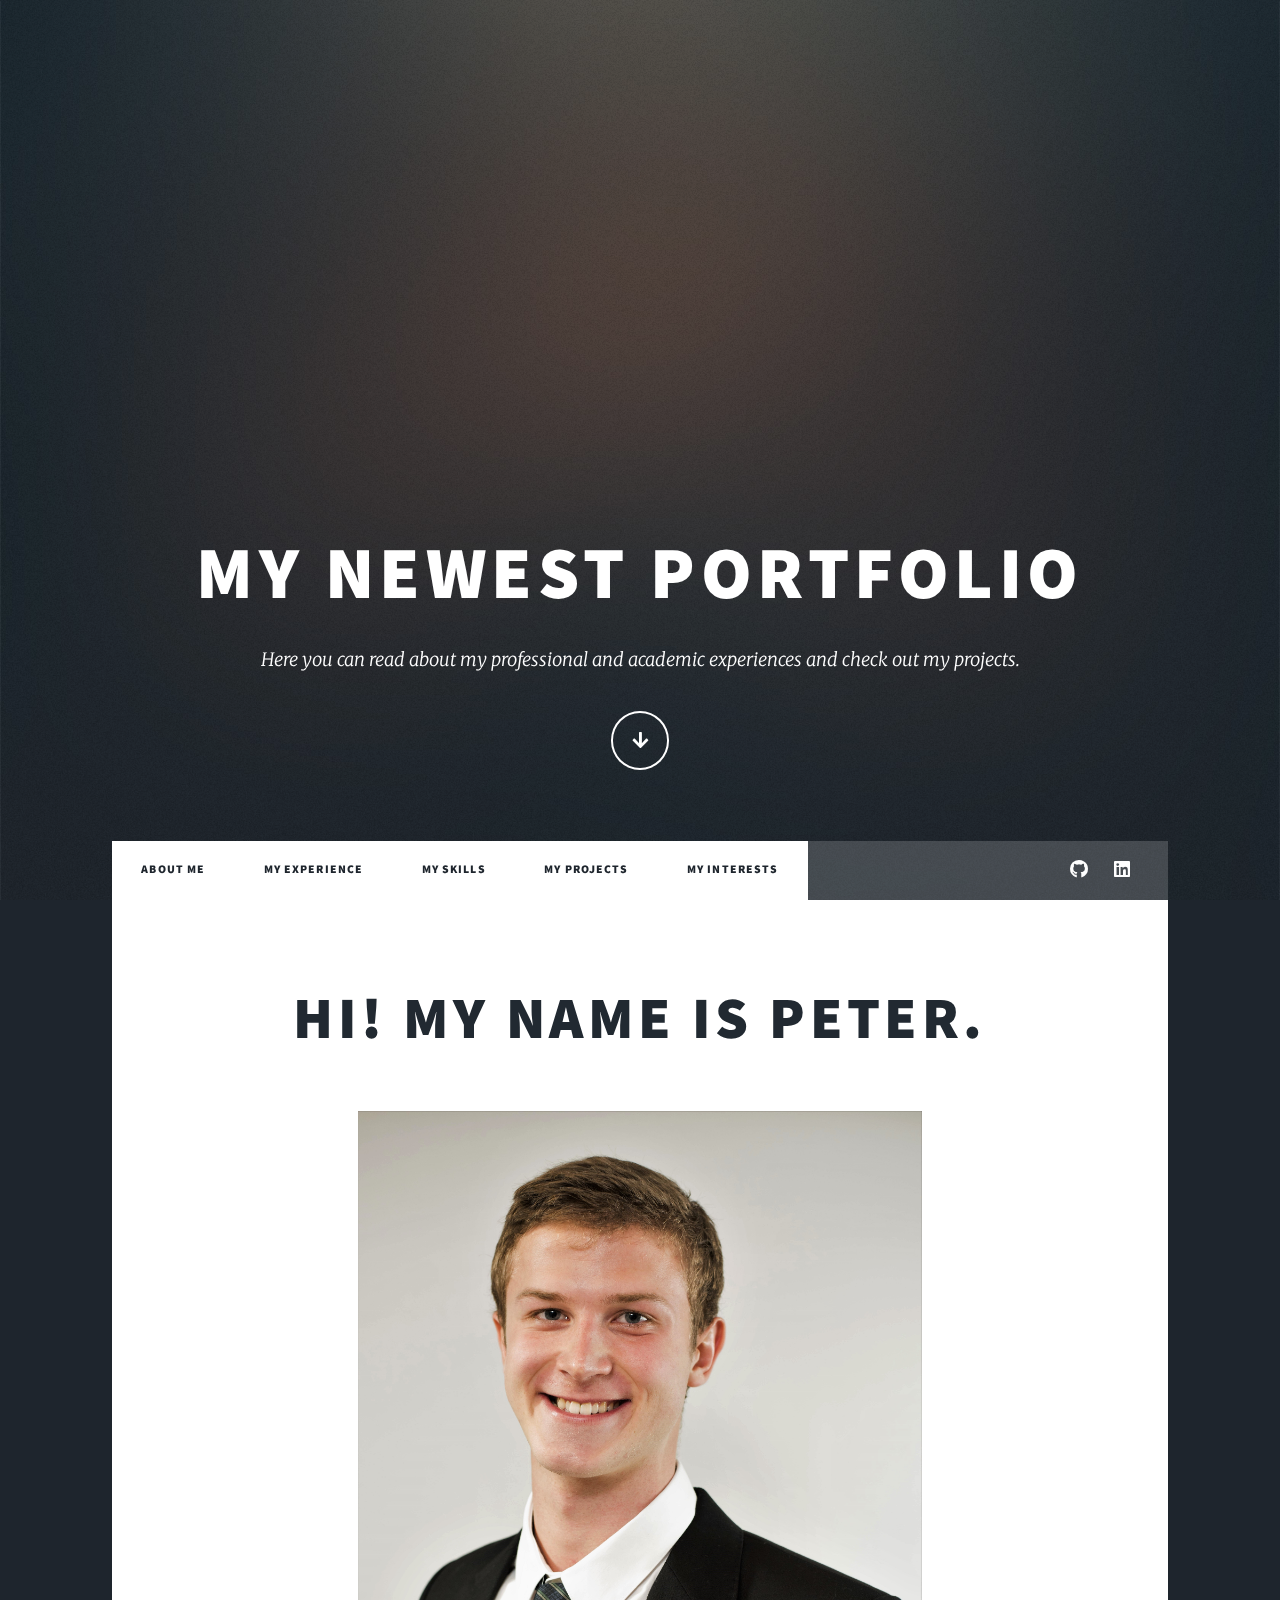
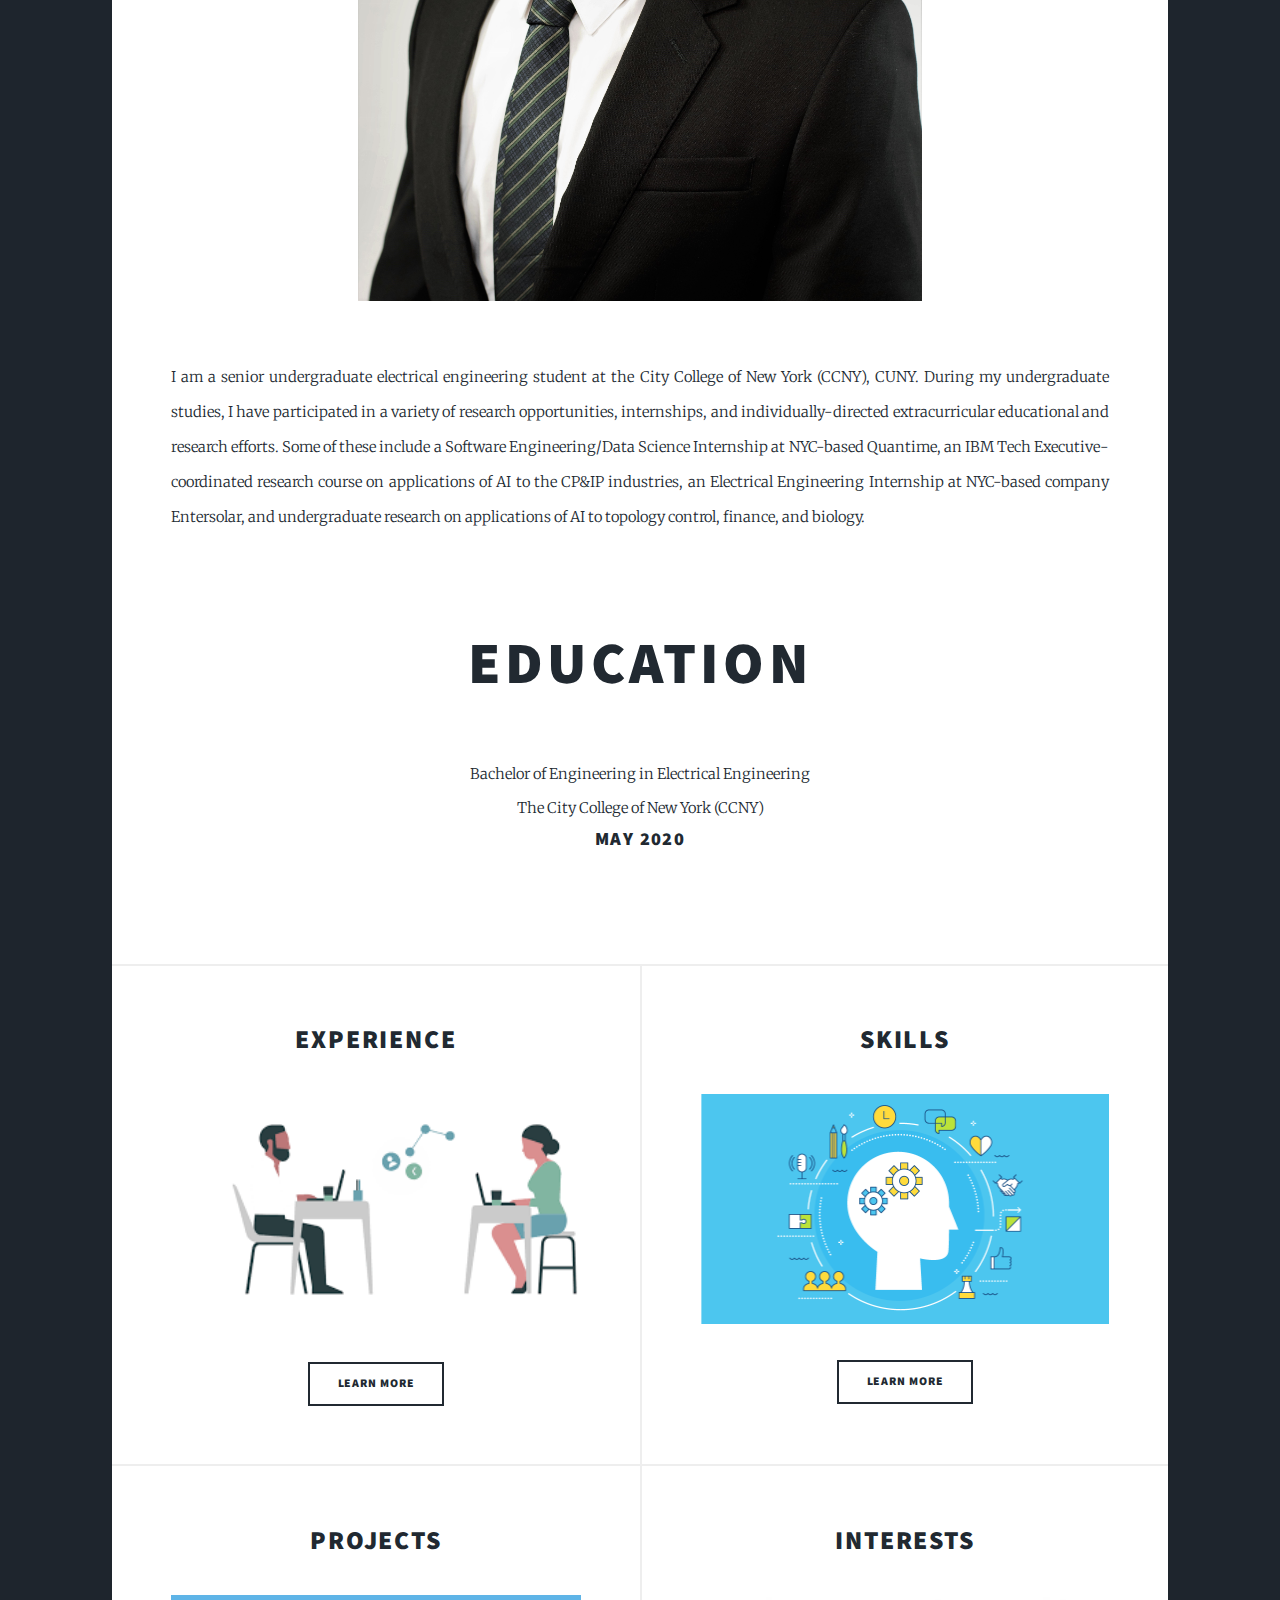
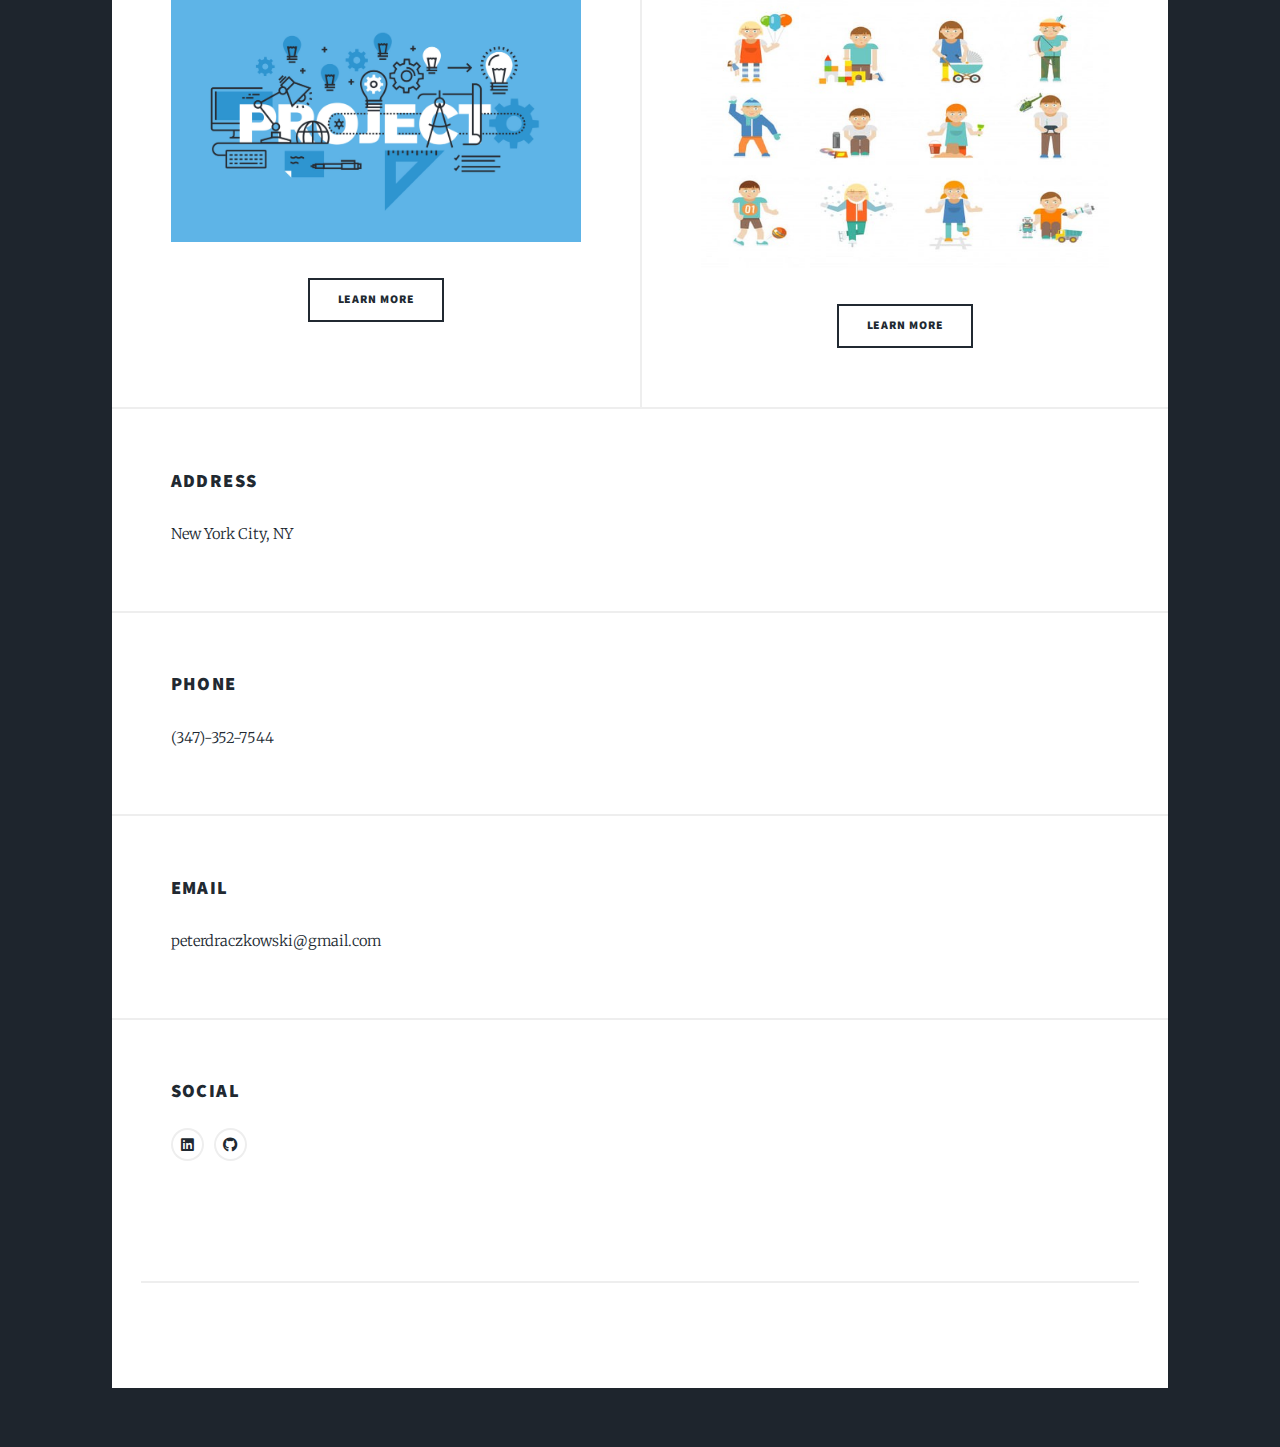
==== index.html @ 23e80782 "Personal WebSite" ====
<!DOCTYPE HTML>
<!--
	Massively by HTML5 UP
	html5up.net | @ajlkn
	Free for personal and commercial use under the CCA 3.0 license (html5up.net/license)
-->
<html>
	<head>
		<title>My New Website</title>
		<meta charset="utf-8" />
		<meta name="viewport" content="width=device-width, initial-scale=1, user-scalable=no" />
		<link rel="stylesheet" href="assets/css/main.css" />
		<noscript><link rel="stylesheet" href="assets/css/noscript.css" /></noscript>
	</head>
	<body class="is-preload">

		<!-- Wrapper -->
			<div id="wrapper" class="fade-in">

				<!-- Intro -->
					<div id="intro">
						<h1>My Newest Portfolio</h1>
						<p>Here you can read about my professional and academic experiences and check out my projects.
						<ul class="actions">
							<li><a href="#header" class="button icon solid solo fa-arrow-down scrolly">Continue</a></li>
						</ul>
					</div>

				<!-- Header -->
					<header id="header">
						<a href="index.html" class="logo">My Portfolio</a>
					</header>

				<!-- Nav -->
					<nav id="nav">
						<ul class="links">
							<li class="active"><a href="index.html">About Me</a></li>
							<li class="active"><a href="myexperience.html">My Experience</a></li>
							<li class="active"><a href="myskills.html">My Skills</a></li>
							<li class="active"><a href="myprojects.html">My Projects</a></li>
							<li class="active"><a href="myinterests.html">My Interests</a></li>
						</ul>
						<ul class="icons">
							<li><a href="https://github.com/uczesie1" class="icon brands fa-github" target="_blank"><span class="label">GitHub</span></a></li>
							<li><a href="https://www.linkedin.com/in/peter-raczkowski/" class="icon brands fa-linkedin" target="_blank"><span class="label">Linkedin</span></a></li>
						</ul>
					</nav>

				<!-- Main -->
					<div id="main">

						<!-- Featured Post -->
						<article class="post featured">
							<header class="major">
								<h2><a href="#">Hi! My name is Peter.</a></h2>
								<!--<p>My name is Peter!</p>-->
							</header>
							<a href="#" class="image main"><img src="images/Head.jpg" alt="" /></a>
							<p>I am a senior undergraduate electrical engineering student at the City College of New York (CCNY), CUNY.
							During my undergraduate studies, I have participated in a variety of research opportunities, internships,
							 and individually-directed extracurricular educational and research efforts.
							 Some of these include a Software Engineering/Data Science Internship at NYC-based Quantime,
							 an IBM Tech Executive-coordinated research course on applications of AI to the CP&IP industries,
							 an Electrical Engineering Internship at NYC-based company Entersolar, and undergraduate research on applications of AI to
						 topology control, finance, and biology.</p></br></br>
							<header class="major">
								<h2>Education</h2>
							</header>
							<ul class="actions special">
								<li>Bachelor of Engineering in Electrical Engineering</br>The City College of New York (CCNY)</br><h3>May 2020</h3></li>
							</ul>
						</article>
						<!-- Posts -->
							<section class="posts">
								<article>
									<header>
										<h2><a href="myexperience.html">Experience</a></h2>
									</header>
									<a href="myexperience.html" class="image fit"><img src="images/work.png" alt="" /></a>
									<ul class="actions special">
										<li><a href="myexperience.html" class="button">Learn more</a></li>
									</ul>
								</article>
								<article>
									<header>
										<h2><a href="myskills.html">Skills</a></h2>
									</header>
									<a href="myskills.html" class="image fit"><img src="images/skills.png" alt="" /></a>
									<ul class="actions special">
										<li><a href="myskills.html" class="button">	Learn more</a></li>
									</ul>
								</article>
								<article>
									<header>
										<h2><a href="myprojects.html">Projects</a></h2>
									</header>
									<a href="myprojects.html" class="image fit"><img src="images/projects.jpg" alt="" /></a>
									<ul class="actions special">
										<li><a href="myprojects.html" class="button">Learn More</a></li>
									</ul>
								</article>
								<article>
									<header>
										<h2><a href="myinterests.html">Interests</a></h2>
									</header>
									<a href="myinterests.html" class="image fit"><img src="images/interests.jpeg" alt="" /></a>
									<ul class="actions special">
										<li><a href="myinterests.html" class="button">Learn More</a></li>
									</ul>
								</article>
							</section>

							<section class="alt">
								<h3>Address</h3>
								<p>New York City, NY</p>
							</section>
							<section>
								<h3>Phone</h3>
								<p>(347)-352-7544</p>
							</section>
							<section>
								<h3>Email</h3>
								<p>peterdraczkowski@gmail.com</p>
							</section>
							<section>
								<h3>Social</h3>
								<ul class="icons alt">
									<li><a href="https://www.linkedin.com/in/peter-raczkowski/" target="_blank" class="icon brands alt fa-linkedin"><span class="label">Linkedin</span></a></li>
									<li><a href="https://github.com/uczesie1" target="_blank" class="icon brands alt fa-github"><span class="label">GitHub</span></a></li>
								</ul>
							</section>
						</section>
					</footer>

				<!-- Copyright -->
					<div id="copyright">
						<ul><li>&copy; Untitled</li><li>Design: <a href="https://html5up.net">HTML5 UP</a></li></ul>
					</div>

			</div>

		<!-- Scripts -->
			<script src="assets/js/jquery.min.js"></script>
			<script src="assets/js/jquery.scrollex.min.js"></script>
			<script src="assets/js/jquery.scrolly.min.js"></script>
			<script src="assets/js/browser.min.js"></script>
			<script src="assets/js/breakpoints.min.js"></script>
			<script src="assets/js/util.js"></script>
			<script src="assets/js/main.js"></script>

	</body>
</html>
---- assets/css/main.css ----
@import url(fontawesome-all.min.css);
@import url("https://fonts.googleapis.com/css?family=Merriweather:300,700,300italic,700italic|Source+Sans+Pro:900");

/*
	Massively by HTML5 UP
	html5up.net | @ajlkn
	Free for personal and commercial use under the CCA 3.0 license (html5up.net/license)
*/

html, body, div, span, applet, object,
iframe, h1, h2, h3, h4, h5, h6, p, blockquote,
pre, a, abbr, acronym, address, big, cite,
code, del, dfn, em, img, ins, kbd, q, s, samp,
small, strike, strong, sub, sup, tt, var, b,
u, i, center, dl, dt, dd, ol, ul, li, fieldset,
form, label, legend, table, caption, tbody,
tfoot, thead, tr, th, td, article, aside,
canvas, details, embed, figure, figcaption,
footer, header, hgroup, menu, nav, output, ruby,
section, summary, time, mark, audio, video {
	margin: 0;
	padding: 0;
	border: 0;
	font-size: 100%;
	font: inherit;
	vertical-align: baseline;}

article, aside, details, figcaption, figure,
footer, header, hgroup, menu, nav, section {
	display: block;}

body {
	line-height: 1;
}

ol, ul {
	list-style: none;
}

blockquote, q {
	quotes: none;
}

	blockquote:before, blockquote:after, q:before, q:after {
		content: '';
		content: none;
	}

table {
	border-collapse: collapse;
	border-spacing: 0;
}

body {
	-webkit-text-size-adjust: none;
}

mark {
	background-color: transparent;
	color: inherit;
}

input::-moz-focus-inner {
	border: 0;
	padding: 0;
}

input, select, textarea {
	-moz-appearance: none;
	-webkit-appearance: none;
	-ms-appearance: none;
	appearance: none;
}

/* Basic */

	@-ms-viewport {
		width: device-width;
	}

	body {
		-ms-overflow-style: scrollbar;
	}

	@media screen and (max-width: 480px) {

		html, body {
			min-width: 320px;
		}

	}

	html {
		box-sizing: border-box;
	}

	*, *:before, *:after {
		box-sizing: inherit;
	}

	body {
		background-color: #1e252d;
	}

		body.is-preload *, body.is-preload *:before, body.is-preload *:after {
			-moz-animation: none !important;
			-webkit-animation: none !important;
			-ms-animation: none !important;
			animation: none !important;
			-moz-transition: none !important;
			-webkit-transition: none !important;
			-ms-transition: none !important;
			transition: none !important;
		}

/* Type */

	html {
		font-size: 16pt;
	}

		@media screen and (max-width: 1680px) {

			html {
				font-size: 12pt;
			}

		}

		@media screen and (max-width: 1280px) {

			html {
				font-size: 11pt;
			}

		}

		@media screen and (max-width: 360px) {

			html {
				font-size: 10pt;
			}

		}

	body {
		color: #212931;
	}

	body, input, select, textarea {
		font-family: "Merriweather", Georgia, serif;
		font-weight: 300;
		font-size: 1rem;
		line-height: 2.375;
	}

	a {
		-moz-transition: color 0.2s ease-in-out, background-color 0.2s ease-in-out, border-color 0.2s ease-in-out, box-shadow 0.2s ease-in-out;
		-webkit-transition: color 0.2s ease-in-out, background-color 0.2s ease-in-out, border-color 0.2s ease-in-out, box-shadow 0.2s ease-in-out;
		-ms-transition: color 0.2s ease-in-out, background-color 0.2s ease-in-out, border-color 0.2s ease-in-out, box-shadow 0.2s ease-in-out;
		transition: color 0.2s ease-in-out, background-color 0.2s ease-in-out, border-color 0.2s ease-in-out, box-shadow 0.2s ease-in-out;
		border-bottom: dotted 1px;
		text-decoration: none;
	}

		a:hover {
			border-bottom-color: transparent;
		}

	strong, b {
		font-weight: 600;
	}

	em, i {
		font-style: italic;
	}

	p {
		text-align: justify;
		margin: 0 0 2rem 0;
	}

	h1, h2, h3, h4, h5, h6 {
		font-family: "Source Sans Pro", Helvetica, sans-serif;
		font-weight: 900;
		line-height: 1.5;
		letter-spacing: 0.075em;
		text-transform: uppercase;
		margin: 0 0 1rem 0;
	}

		h1 a, h2 a, h3 a, h4 a, h5 a, h6 a {
			border-bottom: 0;
			color: inherit;
			text-decoration: none;
		}

	h1 {
		font-size: 4rem;
		line-height: 1.1;
		margin: 0 0 2rem 0;
	}

	h2 {
		font-size: 1.75rem;
		line-height: 1.3;
		margin: 0 0 1.5rem 0;
	}

	h3 {
		font-size: 1.25rem;
		margin: 0 0 1.5rem 0;
	}

	h4 {
		font-size: 1rem;
	}

	h5 {
		font-size: 0.9rem;
	}

	h6 {
		font-size: 0.8rem;
	}

	sub {
		font-size: 0.8rem;
		position: relative;
		top: 0.5rem;
	}

	sup {
		font-size: 0.8rem;
		position: relative;
		top: -0.5rem;
	}

	blockquote {
		border-left: solid 4px;
		font-style: italic;
		margin: 0 0 2rem 0;
		padding: 0.5rem 0 0.5rem 2rem;
	}

	code {
		border: solid 2px;
		font-family: "Courier New", monospace;
		font-size: 0.9rem;
		margin: 0 0.25rem;
		padding: 0.25rem 0.65rem;
	}

	pre {
		-webkit-overflow-scrolling: touch;
		font-family: "Courier New", monospace;
		font-size: 0.9rem;
		margin: 0 0 2rem 0;
	}

		pre code {
			display: block;
			line-height: 1.75;
			padding: 1rem 1.5rem;
			overflow-x: auto;
		}

	hr {
		border: 0;
		border-bottom: solid 2px;
		margin: 3rem 0;
	}

		hr.major {
			margin: 5rem 0;
		}

	.align-left {
		text-align: left;
	}

	.align-center {
		text-align: center;
	}

	.align-right {
		text-align: right;
	}

	input, select, textarea {
		color: #212931;
	}

	a {
		color: #212931;
		border-bottom-color: rgba(33, 41, 49, 0.5);
	}

		a:hover {
			border-bottom-color: transparent;
			color: #18bfef !important;
		}

	strong, b {
		color: #212931;
	}

	h1, h2, h3, h4, h5, h6 {
		color: #212931;
	}

	blockquote {
		border-left-color: #eeeeee;
	}

	code {
		background: rgba(220, 220, 220, 0.25);
		border-color: #eeeeee;
	}

	hr {
		border-bottom-color: #eeeeee;
	}

/* Row */

	.row {
		display: flex;
		flex-wrap: wrap;
		box-sizing: border-box;
		align-items: stretch;
	}

		.row > * {
			box-sizing: border-box;
		}

		.row.gtr-uniform > * > :last-child {
			margin-bottom: 0;
		}

		.row.aln-left {
			justify-content: flex-start;
		}

		.row.aln-center {
			justify-content: center;
		}

		.row.aln-right {
			justify-content: flex-end;
		}

		.row.aln-top {
			align-items: flex-start;
		}

		.row.aln-middle {
			align-items: center;
		}

		.row.aln-bottom {
			align-items: flex-end;
		}

		.row > .imp {
			order: -1;
		}

		.row > .col-1 {
			width: 8.33333%;
		}

		.row > .off-1 {
			margin-left: 8.33333%;
		}

		.row > .col-2 {
			width: 16.66667%;
		}

		.row > .off-2 {
			margin-left: 16.66667%;
		}

		.row > .col-3 {
			width: 25%;
		}

		.row > .off-3 {
			margin-left: 25%;
		}

		.row > .col-4 {
			width: 33.33333%;
		}

		.row > .off-4 {
			margin-left: 33.33333%;
		}

		.row > .col-5 {
			width: 41.66667%;
		}

		.row > .off-5 {
			margin-left: 41.66667%;
		}

		.row > .col-6 {
			width: 50%;
		}

		.row > .off-6 {
			margin-left: 50%;
		}

		.row > .col-7 {
			width: 58.33333%;
		}

		.row > .off-7 {
			margin-left: 58.33333%;
		}

		.row > .col-8 {
			width: 66.66667%;
		}

		.row > .off-8 {
			margin-left: 66.66667%;
		}

		.row > .col-9 {
			width: 75%;
		}

		.row > .off-9 {
			margin-left: 75%;
		}

		.row > .col-10 {
			width: 83.33333%;
		}

		.row > .off-10 {
			margin-left: 83.33333%;
		}

		.row > .col-11 {
			width: 91.66667%;
		}

		.row > .off-11 {
			margin-left: 91.66667%;
		}

		.row > .col-12 {
			width: 100%;
		}

		.row > .off-12 {
			margin-left: 100%;
		}

		.row.gtr-0 {
			margin-top: 0;
			margin-left: 0rem;
		}

			.row.gtr-0 > * {
				padding: 0 0 0 0rem;
			}

			.row.gtr-0.gtr-uniform {
				margin-top: 0rem;
			}

				.row.gtr-0.gtr-uniform > * {
					padding-top: 0rem;
				}

		.row.gtr-25 {
			margin-top: 0;
			margin-left: -0.375rem;
		}

			.row.gtr-25 > * {
				padding: 0 0 0 0.375rem;
			}

			.row.gtr-25.gtr-uniform {
				margin-top: -0.375rem;
			}

				.row.gtr-25.gtr-uniform > * {
					padding-top: 0.375rem;
				}

		.row.gtr-50 {
			margin-top: 0;
			margin-left: -0.75rem;
		}

			.row.gtr-50 > * {
				padding: 0 0 0 0.75rem;
			}

			.row.gtr-50.gtr-uniform {
				margin-top: -0.75rem;
			}

				.row.gtr-50.gtr-uniform > * {
					padding-top: 0.75rem;
				}

		.row {
			margin-top: 0;
			margin-left: -1.5rem;
		}

			.row > * {
				padding: 0 0 0 1.5rem;
			}

			.row.gtr-uniform {
				margin-top: -1.5rem;
			}

				.row.gtr-uniform > * {
					padding-top: 1.5rem;
				}

		.row.gtr-150 {
			margin-top: 0;
			margin-left: -2.25rem;
		}

			.row.gtr-150 > * {
				padding: 0 0 0 2.25rem;
			}

			.row.gtr-150.gtr-uniform {
				margin-top: -2.25rem;
			}

				.row.gtr-150.gtr-uniform > * {
					padding-top: 2.25rem;
				}

		.row.gtr-200 {
			margin-top: 0;
			margin-left: -3rem;
		}

			.row.gtr-200 > * {
				padding: 0 0 0 3rem;
			}

			.row.gtr-200.gtr-uniform {
				margin-top: -3rem;
			}

				.row.gtr-200.gtr-uniform > * {
					padding-top: 3rem;
				}

		@media screen and (max-width: 1680px) {

			.row {
				display: flex;
				flex-wrap: wrap;
				box-sizing: border-box;
				align-items: stretch;
			}

				.row > * {
					box-sizing: border-box;
				}

				.row.gtr-uniform > * > :last-child {
					margin-bottom: 0;
				}

				.row.aln-left {
					justify-content: flex-start;
				}

				.row.aln-center {
					justify-content: center;
				}

				.row.aln-right {
					justify-content: flex-end;
				}

				.row.aln-top {
					align-items: flex-start;
				}

				.row.aln-middle {
					align-items: center;
				}

				.row.aln-bottom {
					align-items: flex-end;
				}

				.row > .imp-xlarge {
					order: -1;
				}

				.row > .col-1-xlarge {
					width: 8.33333%;
				}

				.row > .off-1-xlarge {
					margin-left: 8.33333%;
				}

				.row > .col-2-xlarge {
					width: 16.66667%;
				}

				.row > .off-2-xlarge {
					margin-left: 16.66667%;
				}

				.row > .col-3-xlarge {
					width: 25%;
				}

				.row > .off-3-xlarge {
					margin-left: 25%;
				}

				.row > .col-4-xlarge {
					width: 33.33333%;
				}

				.row > .off-4-xlarge {
					margin-left: 33.33333%;
				}

				.row > .col-5-xlarge {
					width: 41.66667%;
				}

				.row > .off-5-xlarge {
					margin-left: 41.66667%;
				}

				.row > .col-6-xlarge {
					width: 50%;
				}

				.row > .off-6-xlarge {
					margin-left: 50%;
				}

				.row > .col-7-xlarge {
					width: 58.33333%;
				}

				.row > .off-7-xlarge {
					margin-left: 58.33333%;
				}

				.row > .col-8-xlarge {
					width: 66.66667%;
				}

				.row > .off-8-xlarge {
					margin-left: 66.66667%;
				}

				.row > .col-9-xlarge {
					width: 75%;
				}

				.row > .off-9-xlarge {
					margin-left: 75%;
				}

				.row > .col-10-xlarge {
					width: 83.33333%;
				}

				.row > .off-10-xlarge {
					margin-left: 83.33333%;
				}

				.row > .col-11-xlarge {
					width: 91.66667%;
				}

				.row > .off-11-xlarge {
					margin-left: 91.66667%;
				}

				.row > .col-12-xlarge {
					width: 100%;
				}

				.row > .off-12-xlarge {
					margin-left: 100%;
				}

				.row.gtr-0 {
					margin-top: 0;
					margin-left: 0rem;
				}

					.row.gtr-0 > * {
						padding: 0 0 0 0rem;
					}

					.row.gtr-0.gtr-uniform {
						margin-top: 0rem;
					}

						.row.gtr-0.gtr-uniform > * {
							padding-top: 0rem;
						}

				.row.gtr-25 {
					margin-top: 0;
					margin-left: -0.375rem;
				}

					.row.gtr-25 > * {
						padding: 0 0 0 0.375rem;
					}

					.row.gtr-25.gtr-uniform {
						margin-top: -0.375rem;
					}

						.row.gtr-25.gtr-uniform > * {
							padding-top: 0.375rem;
						}

				.row.gtr-50 {
					margin-top: 0;
					margin-left: -0.75rem;
				}

					.row.gtr-50 > * {
						padding: 0 0 0 0.75rem;
					}

					.row.gtr-50.gtr-uniform {
						margin-top: -0.75rem;
					}

						.row.gtr-50.gtr-uniform > * {
							padding-top: 0.75rem;
						}

				.row {
					margin-top: 0;
					margin-left: -1.5rem;
				}

					.row > * {
						padding: 0 0 0 1.5rem;
					}

					.row.gtr-uniform {
						margin-top: -1.5rem;
					}

						.row.gtr-uniform > * {
							padding-top: 1.5rem;
						}

				.row.gtr-150 {
					margin-top: 0;
					margin-left: -2.25rem;
				}

					.row.gtr-150 > * {
						padding: 0 0 0 2.25rem;
					}

					.row.gtr-150.gtr-uniform {
						margin-top: -2.25rem;
					}

						.row.gtr-150.gtr-uniform > * {
							padding-top: 2.25rem;
						}

				.row.gtr-200 {
					margin-top: 0;
					margin-left: -3rem;
				}

					.row.gtr-200 > * {
						padding: 0 0 0 3rem;
					}

					.row.gtr-200.gtr-uniform {
						margin-top: -3rem;
					}

						.row.gtr-200.gtr-uniform > * {
							padding-top: 3rem;
						}

		}

		@media screen and (max-width: 1280px) {

			.row {
				display: flex;
				flex-wrap: wrap;
				box-sizing: border-box;
				align-items: stretch;
			}

				.row > * {
					box-sizing: border-box;
				}

				.row.gtr-uniform > * > :last-child {
					margin-bottom: 0;
				}

				.row.aln-left {
					justify-content: flex-start;
				}

				.row.aln-center {
					justify-content: center;
				}

				.row.aln-right {
					justify-content: flex-end;
				}

				.row.aln-top {
					align-items: flex-start;
				}

				.row.aln-middle {
					align-items: center;
				}

				.row.aln-bottom {
					align-items: flex-end;
				}

				.row > .imp-large {
					order: -1;
				}

				.row > .col-1-large {
					width: 8.33333%;
				}

				.row > .off-1-large {
					margin-left: 8.33333%;
				}

				.row > .col-2-large {
					width: 16.66667%;
				}

				.row > .off-2-large {
					margin-left: 16.66667%;
				}

				.row > .col-3-large {
					width: 25%;
				}

				.row > .off-3-large {
					margin-left: 25%;
				}

				.row > .col-4-large {
					width: 33.33333%;
				}

				.row > .off-4-large {
					margin-left: 33.33333%;
				}

				.row > .col-5-large {
					width: 41.66667%;
				}

				.row > .off-5-large {
					margin-left: 41.66667%;
				}

				.row > .col-6-large {
					width: 50%;
				}

				.row > .off-6-large {
					margin-left: 50%;
				}

				.row > .col-7-large {
					width: 58.33333%;
				}

				.row > .off-7-large {
					margin-left: 58.33333%;
				}

				.row > .col-8-large {
					width: 66.66667%;
				}

				.row > .off-8-large {
					margin-left: 66.66667%;
				}

				.row > .col-9-large {
					width: 75%;
				}

				.row > .off-9-large {
					margin-left: 75%;
				}

				.row > .col-10-large {
					width: 83.33333%;
				}

				.row > .off-10-large {
					margin-left: 83.33333%;
				}

				.row > .col-11-large {
					width: 91.66667%;
				}

				.row > .off-11-large {
					margin-left: 91.66667%;
				}

				.row > .col-12-large {
					width: 100%;
				}

				.row > .off-12-large {
					margin-left: 100%;
				}

				.row.gtr-0 {
					margin-top: 0;
					margin-left: 0rem;
				}

					.row.gtr-0 > * {
						padding: 0 0 0 0rem;
					}

					.row.gtr-0.gtr-uniform {
						margin-top: 0rem;
					}

						.row.gtr-0.gtr-uniform > * {
							padding-top: 0rem;
						}

				.row.gtr-25 {
					margin-top: 0;
					margin-left: -0.375rem;
				}

					.row.gtr-25 > * {
						padding: 0 0 0 0.375rem;
					}

					.row.gtr-25.gtr-uniform {
						margin-top: -0.375rem;
					}

						.row.gtr-25.gtr-uniform > * {
							padding-top: 0.375rem;
						}

				.row.gtr-50 {
					margin-top: 0;
					margin-left: -0.75rem;
				}

					.row.gtr-50 > * {
						padding: 0 0 0 0.75rem;
					}

					.row.gtr-50.gtr-uniform {
						margin-top: -0.75rem;
					}

						.row.gtr-50.gtr-uniform > * {
							padding-top: 0.75rem;
						}

				.row {
					margin-top: 0;
					margin-left: -1.5rem;
				}

					.row > * {
						padding: 0 0 0 1.5rem;
					}

					.row.gtr-uniform {
						margin-top: -1.5rem;
					}

						.row.gtr-uniform > * {
							padding-top: 1.5rem;
						}

				.row.gtr-150 {
					margin-top: 0;
					margin-left: -2.25rem;
				}

					.row.gtr-150 > * {
						padding: 0 0 0 2.25rem;
					}

					.row.gtr-150.gtr-uniform {
						margin-top: -2.25rem;
					}

						.row.gtr-150.gtr-uniform > * {
							padding-top: 2.25rem;
						}

				.row.gtr-200 {
					margin-top: 0;
					margin-left: -3rem;
				}

					.row.gtr-200 > * {
						padding: 0 0 0 3rem;
					}

					.row.gtr-200.gtr-uniform {
						margin-top: -3rem;
					}

						.row.gtr-200.gtr-uniform > * {
							padding-top: 3rem;
						}

		}

		@media screen and (max-width: 980px) {

			.row {
				display: flex;
				flex-wrap: wrap;
				box-sizing: border-box;
				align-items: stretch;
			}

				.row > * {
					box-sizing: border-box;
				}

				.row.gtr-uniform > * > :last-child {
					margin-bottom: 0;
				}

				.row.aln-left {
					justify-content: flex-start;
				}

				.row.aln-center {
					justify-content: center;
				}

				.row.aln-right {
					justify-content: flex-end;
				}

				.row.aln-top {
					align-items: flex-start;
				}

				.row.aln-middle {
					align-items: center;
				}

				.row.aln-bottom {
					align-items: flex-end;
				}

				.row > .imp-medium {
					order: -1;
				}

				.row > .col-1-medium {
					width: 8.33333%;
				}

				.row > .off-1-medium {
					margin-left: 8.33333%;
				}

				.row > .col-2-medium {
					width: 16.66667%;
				}

				.row > .off-2-medium {
					margin-left: 16.66667%;
				}

				.row > .col-3-medium {
					width: 25%;
				}

				.row > .off-3-medium {
					margin-left: 25%;
				}

				.row > .col-4-medium {
					width: 33.33333%;
				}

				.row > .off-4-medium {
					margin-left: 33.33333%;
				}

				.row > .col-5-medium {
					width: 41.66667%;
				}

				.row > .off-5-medium {
					margin-left: 41.66667%;
				}

				.row > .col-6-medium {
					width: 50%;
				}

				.row > .off-6-medium {
					margin-left: 50%;
				}

				.row > .col-7-medium {
					width: 58.33333%;
				}

				.row > .off-7-medium {
					margin-left: 58.33333%;
				}

				.row > .col-8-medium {
					width: 66.66667%;
				}

				.row > .off-8-medium {
					margin-left: 66.66667%;
				}

				.row > .col-9-medium {
					width: 75%;
				}

				.row > .off-9-medium {
					margin-left: 75%;
				}

				.row > .col-10-medium {
					width: 83.33333%;
				}

				.row > .off-10-medium {
					margin-left: 83.33333%;
				}

				.row > .col-11-medium {
					width: 91.66667%;
				}

				.row > .off-11-medium {
					margin-left: 91.66667%;
				}

				.row > .col-12-medium {
					width: 100%;
				}

				.row > .off-12-medium {
					margin-left: 100%;
				}

				.row.gtr-0 {
					margin-top: 0;
					margin-left: 0rem;
				}

					.row.gtr-0 > * {
						padding: 0 0 0 0rem;
					}

					.row.gtr-0.gtr-uniform {
						margin-top: 0rem;
					}

						.row.gtr-0.gtr-uniform > * {
							padding-top: 0rem;
						}

				.row.gtr-25 {
					margin-top: 0;
					margin-left: -0.375rem;
				}

					.row.gtr-25 > * {
						padding: 0 0 0 0.375rem;
					}

					.row.gtr-25.gtr-uniform {
						margin-top: -0.375rem;
					}

						.row.gtr-25.gtr-uniform > * {
							padding-top: 0.375rem;
						}

				.row.gtr-50 {
					margin-top: 0;
					margin-left: -0.75rem;
				}

					.row.gtr-50 > * {
						padding: 0 0 0 0.75rem;
					}

					.row.gtr-50.gtr-uniform {
						margin-top: -0.75rem;
					}

						.row.gtr-50.gtr-uniform > * {
							padding-top: 0.75rem;
						}

				.row {
					margin-top: 0;
					margin-left: -1.5rem;
				}

					.row > * {
						padding: 0 0 0 1.5rem;
					}

					.row.gtr-uniform {
						margin-top: -1.5rem;
					}

						.row.gtr-uniform > * {
							padding-top: 1.5rem;
						}

				.row.gtr-150 {
					margin-top: 0;
					margin-left: -2.25rem;
				}

					.row.gtr-150 > * {
						padding: 0 0 0 2.25rem;
					}

					.row.gtr-150.gtr-uniform {
						margin-top: -2.25rem;
					}

						.row.gtr-150.gtr-uniform > * {
							padding-top: 2.25rem;
						}

				.row.gtr-200 {
					margin-top: 0;
					margin-left: -3rem;
				}

					.row.gtr-200 > * {
						padding: 0 0 0 3rem;
					}

					.row.gtr-200.gtr-uniform {
						margin-top: -3rem;
					}

						.row.gtr-200.gtr-uniform > * {
							padding-top: 3rem;
						}

		}

		@media screen and (max-width: 736px) {

			.row {
				display: flex;
				flex-wrap: wrap;
				box-sizing: border-box;
				align-items: stretch;
			}

				.row > * {
					box-sizing: border-box;
				}

				.row.gtr-uniform > * > :last-child {
					margin-bottom: 0;
				}

				.row.aln-left {
					justify-content: flex-start;
				}

				.row.aln-center {
					justify-content: center;
				}

				.row.aln-right {
					justify-content: flex-end;
				}

				.row.aln-top {
					align-items: flex-start;
				}

				.row.aln-middle {
					align-items: center;
				}

				.row.aln-bottom {
					align-items: flex-end;
				}

				.row > .imp-small {
					order: -1;
				}

				.row > .col-1-small {
					width: 8.33333%;
				}

				.row > .off-1-small {
					margin-left: 8.33333%;
				}

				.row > .col-2-small {
					width: 16.66667%;
				}

				.row > .off-2-small {
					margin-left: 16.66667%;
				}

				.row > .col-3-small {
					width: 25%;
				}

				.row > .off-3-small {
					margin-left: 25%;
				}

				.row > .col-4-small {
					width: 33.33333%;
				}

				.row > .off-4-small {
					margin-left: 33.33333%;
				}

				.row > .col-5-small {
					width: 41.66667%;
				}

				.row > .off-5-small {
					margin-left: 41.66667%;
				}

				.row > .col-6-small {
					width: 50%;
				}

				.row > .off-6-small {
					margin-left: 50%;
				}

				.row > .col-7-small {
					width: 58.33333%;
				}

				.row > .off-7-small {
					margin-left: 58.33333%;
				}

				.row > .col-8-small {
					width: 66.66667%;
				}

				.row > .off-8-small {
					margin-left: 66.66667%;
				}

				.row > .col-9-small {
					width: 75%;
				}

				.row > .off-9-small {
					margin-left: 75%;
				}

				.row > .col-10-small {
					width: 83.33333%;
				}

				.row > .off-10-small {
					margin-left: 83.33333%;
				}

				.row > .col-11-small {
					width: 91.66667%;
				}

				.row > .off-11-small {
					margin-left: 91.66667%;
				}

				.row > .col-12-small {
					width: 100%;
				}

				.row > .off-12-small {
					margin-left: 100%;
				}

				.row.gtr-0 {
					margin-top: 0;
					margin-left: 0rem;
				}

					.row.gtr-0 > * {
						padding: 0 0 0 0rem;
					}

					.row.gtr-0.gtr-uniform {
						margin-top: 0rem;
					}

						.row.gtr-0.gtr-uniform > * {
							padding-top: 0rem;
						}

				.row.gtr-25 {
					margin-top: 0;
					margin-left: -0.375rem;
				}

					.row.gtr-25 > * {
						padding: 0 0 0 0.375rem;
					}

					.row.gtr-25.gtr-uniform {
						margin-top: -0.375rem;
					}

						.row.gtr-25.gtr-uniform > * {
							padding-top: 0.375rem;
						}

				.row.gtr-50 {
					margin-top: 0;
					margin-left: -0.75rem;
				}

					.row.gtr-50 > * {
						padding: 0 0 0 0.75rem;
					}

					.row.gtr-50.gtr-uniform {
						margin-top: -0.75rem;
					}

						.row.gtr-50.gtr-uniform > * {
							padding-top: 0.75rem;
						}

				.row {
					margin-top: 0;
					margin-left: -1.5rem;
				}

					.row > * {
						padding: 0 0 0 1.5rem;
					}

					.row.gtr-uniform {
						margin-top: -1.5rem;
					}

						.row.gtr-uniform > * {
							padding-top: 1.5rem;
						}

				.row.gtr-150 {
					margin-top: 0;
					margin-left: -2.25rem;
				}

					.row.gtr-150 > * {
						padding: 0 0 0 2.25rem;
					}

					.row.gtr-150.gtr-uniform {
						margin-top: -2.25rem;
					}

						.row.gtr-150.gtr-uniform > * {
							padding-top: 2.25rem;
						}

				.row.gtr-200 {
					margin-top: 0;
					margin-left: -3rem;
				}

					.row.gtr-200 > * {
						padding: 0 0 0 3rem;
					}

					.row.gtr-200.gtr-uniform {
						margin-top: -3rem;
					}

						.row.gtr-200.gtr-uniform > * {
							padding-top: 3rem;
						}

		}

		@media screen and (max-width: 480px) {

			.row {
				display: flex;
				flex-wrap: wrap;
				box-sizing: border-box;
				align-items: stretch;
			}

				.row > * {
					box-sizing: border-box;
				}

				.row.gtr-uniform > * > :last-child {
					margin-bottom: 0;
				}

				.row.aln-left {
					justify-content: flex-start;
				}

				.row.aln-center {
					justify-content: center;
				}

				.row.aln-right {
					justify-content: flex-end;
				}

				.row.aln-top {
					align-items: flex-start;
				}

				.row.aln-middle {
					align-items: center;
				}

				.row.aln-bottom {
					align-items: flex-end;
				}

				.row > .imp-xsmall {
					order: -1;
				}

				.row > .col-1-xsmall {
					width: 8.33333%;
				}

				.row > .off-1-xsmall {
					margin-left: 8.33333%;
				}

				.row > .col-2-xsmall {
					width: 16.66667%;
				}

				.row > .off-2-xsmall {
					margin-left: 16.66667%;
				}

				.row > .col-3-xsmall {
					width: 25%;
				}

				.row > .off-3-xsmall {
					margin-left: 25%;
				}

				.row > .col-4-xsmall {
					width: 33.33333%;
				}

				.row > .off-4-xsmall {
					margin-left: 33.33333%;
				}

				.row > .col-5-xsmall {
					width: 41.66667%;
				}

				.row > .off-5-xsmall {
					margin-left: 41.66667%;
				}

				.row > .col-6-xsmall {
					width: 50%;
				}

				.row > .off-6-xsmall {
					margin-left: 50%;
				}

				.row > .col-7-xsmall {
					width: 58.33333%;
				}

				.row > .off-7-xsmall {
					margin-left: 58.33333%;
				}

				.row > .col-8-xsmall {
					width: 66.66667%;
				}

				.row > .off-8-xsmall {
					margin-left: 66.66667%;
				}

				.row > .col-9-xsmall {
					width: 75%;
				}

				.row > .off-9-xsmall {
					margin-left: 75%;
				}

				.row > .col-10-xsmall {
					width: 83.33333%;
				}

				.row > .off-10-xsmall {
					margin-left: 83.33333%;
				}

				.row > .col-11-xsmall {
					width: 91.66667%;
				}

				.row > .off-11-xsmall {
					margin-left: 91.66667%;
				}

				.row > .col-12-xsmall {
					width: 100%;
				}

				.row > .off-12-xsmall {
					margin-left: 100%;
				}

				.row.gtr-0 {
					margin-top: 0;
					margin-left: 0rem;
				}

					.row.gtr-0 > * {
						padding: 0 0 0 0rem;
					}

					.row.gtr-0.gtr-uniform {
						margin-top: 0rem;
					}

						.row.gtr-0.gtr-uniform > * {
							padding-top: 0rem;
						}

				.row.gtr-25 {
					margin-top: 0;
					margin-left: -0.375rem;
				}

					.row.gtr-25 > * {
						padding: 0 0 0 0.375rem;
					}

					.row.gtr-25.gtr-uniform {
						margin-top: -0.375rem;
					}

						.row.gtr-25.gtr-uniform > * {
							padding-top: 0.375rem;
						}

				.row.gtr-50 {
					margin-top: 0;
					margin-left: -0.75rem;
				}

					.row.gtr-50 > * {
						padding: 0 0 0 0.75rem;
					}

					.row.gtr-50.gtr-uniform {
						margin-top: -0.75rem;
					}

						.row.gtr-50.gtr-uniform > * {
							padding-top: 0.75rem;
						}

				.row {
					margin-top: 0;
					margin-left: -1.5rem;
				}

					.row > * {
						padding: 0 0 0 1.5rem;
					}

					.row.gtr-uniform {
						margin-top: -1.5rem;
					}

						.row.gtr-uniform > * {
							padding-top: 1.5rem;
						}

				.row.gtr-150 {
					margin-top: 0;
					margin-left: -2.25rem;
				}

					.row.gtr-150 > * {
						padding: 0 0 0 2.25rem;
					}

					.row.gtr-150.gtr-uniform {
						margin-top: -2.25rem;
					}

						.row.gtr-150.gtr-uniform > * {
							padding-top: 2.25rem;
						}

				.row.gtr-200 {
					margin-top: 0;
					margin-left: -3rem;
				}

					.row.gtr-200 > * {
						padding: 0 0 0 3rem;
					}

					.row.gtr-200.gtr-uniform {
						margin-top: -3rem;
					}

						.row.gtr-200.gtr-uniform > * {
							padding-top: 3rem;
						}

		}

		@media screen and (max-width: 360px) {

			.row {
				display: flex;
				flex-wrap: wrap;
				box-sizing: border-box;
				align-items: stretch;
			}

				.row > * {
					box-sizing: border-box;
				}

				.row.gtr-uniform > * > :last-child {
					margin-bottom: 0;
				}

				.row.aln-left {
					justify-content: flex-start;
				}

				.row.aln-center {
					justify-content: center;
				}

				.row.aln-right {
					justify-content: flex-end;
				}

				.row.aln-top {
					align-items: flex-start;
				}

				.row.aln-middle {
					align-items: center;
				}

				.row.aln-bottom {
					align-items: flex-end;
				}

				.row > .imp-xxsmall {
					order: -1;
				}

				.row > .col-1-xxsmall {
					width: 8.33333%;
				}

				.row > .off-1-xxsmall {
					margin-left: 8.33333%;
				}

				.row > .col-2-xxsmall {
					width: 16.66667%;
				}

				.row > .off-2-xxsmall {
					margin-left: 16.66667%;
				}

				.row > .col-3-xxsmall {
					width: 25%;
				}

				.row > .off-3-xxsmall {
					margin-left: 25%;
				}

				.row > .col-4-xxsmall {
					width: 33.33333%;
				}

				.row > .off-4-xxsmall {
					margin-left: 33.33333%;
				}

				.row > .col-5-xxsmall {
					width: 41.66667%;
				}

				.row > .off-5-xxsmall {
					margin-left: 41.66667%;
				}

				.row > .col-6-xxsmall {
					width: 50%;
				}

				.row > .off-6-xxsmall {
					margin-left: 50%;
				}

				.row > .col-7-xxsmall {
					width: 58.33333%;
				}

				.row > .off-7-xxsmall {
					margin-left: 58.33333%;
				}

				.row > .col-8-xxsmall {
					width: 66.66667%;
				}

				.row > .off-8-xxsmall {
					margin-left: 66.66667%;
				}

				.row > .col-9-xxsmall {
					width: 75%;
				}

				.row > .off-9-xxsmall {
					margin-left: 75%;
				}

				.row > .col-10-xxsmall {
					width: 83.33333%;
				}

				.row > .off-10-xxsmall {
					margin-left: 83.33333%;
				}

				.row > .col-11-xxsmall {
					width: 91.66667%;
				}

				.row > .off-11-xxsmall {
					margin-left: 91.66667%;
				}

				.row > .col-12-xxsmall {
					width: 100%;
				}

				.row > .off-12-xxsmall {
					margin-left: 100%;
				}

				.row.gtr-0 {
					margin-top: 0;
					margin-left: 0rem;
				}

					.row.gtr-0 > * {
						padding: 0 0 0 0rem;
					}

					.row.gtr-0.gtr-uniform {
						margin-top: 0rem;
					}

						.row.gtr-0.gtr-uniform > * {
							padding-top: 0rem;
						}

				.row.gtr-25 {
					margin-top: 0;
					margin-left: -0.375rem;
				}

					.row.gtr-25 > * {
						padding: 0 0 0 0.375rem;
					}

					.row.gtr-25.gtr-uniform {
						margin-top: -0.375rem;
					}

						.row.gtr-25.gtr-uniform > * {
							padding-top: 0.375rem;
						}

				.row.gtr-50 {
					margin-top: 0;
					margin-left: -0.75rem;
				}

					.row.gtr-50 > * {
						padding: 0 0 0 0.75rem;
					}

					.row.gtr-50.gtr-uniform {
						margin-top: -0.75rem;
					}

						.row.gtr-50.gtr-uniform > * {
							padding-top: 0.75rem;
						}

				.row {
					margin-top: 0;
					margin-left: -1.5rem;
				}

					.row > * {
						padding: 0 0 0 1.5rem;
					}

					.row.gtr-uniform {
						margin-top: -1.5rem;
					}

						.row.gtr-uniform > * {
							padding-top: 1.5rem;
						}

				.row.gtr-150 {
					margin-top: 0;
					margin-left: -2.25rem;
				}

					.row.gtr-150 > * {
						padding: 0 0 0 2.25rem;
					}

					.row.gtr-150.gtr-uniform {
						margin-top: -2.25rem;
					}

						.row.gtr-150.gtr-uniform > * {
							padding-top: 2.25rem;
						}

				.row.gtr-200 {
					margin-top: 0;
					margin-left: -3rem;
				}

					.row.gtr-200 > * {
						padding: 0 0 0 3rem;
					}

					.row.gtr-200.gtr-uniform {
						margin-top: -3rem;
					}

						.row.gtr-200.gtr-uniform > * {
							padding-top: 3rem;
						}

		}

/* Box */

	.box {
		border: solid 2px;
		margin-bottom: 2rem;
		padding: 1.5rem;
	}

		.box > :last-child,
		.box > :last-child > :last-child,
		.box > :last-child > :last-child > :last-child {
			margin-bottom: 0;
		}

		.box.alt {
			border: 0;
			border-radius: 0;
			padding: 0;
		}

	.box {
		border-color: #eeeeee;
	}

/* Button */

	input[type="submit"],
	input[type="reset"],
	input[type="button"],
	button,
	.button {
		-moz-appearance: none;
		-webkit-appearance: none;
		-ms-appearance: none;
		appearance: none;
		-moz-transition: background-color 0.2s ease-in-out, box-shadow 0.2s ease-in-out, color 0.2s ease-in-out;
		-webkit-transition: background-color 0.2s ease-in-out, box-shadow 0.2s ease-in-out, color 0.2s ease-in-out;
		-ms-transition: background-color 0.2s ease-in-out, box-shadow 0.2s ease-in-out, color 0.2s ease-in-out;
		transition: background-color 0.2s ease-in-out, box-shadow 0.2s ease-in-out, color 0.2s ease-in-out;
		border: 0;
		border-radius: 0;
		cursor: pointer;
		display: inline-block;
		font-family: "Source Sans Pro", Helvetica, sans-serif;
		font-size: 0.8rem;
		font-weight: 900;
		letter-spacing: 0.075em;
		height: 3rem;
		line-height: 3rem;
		padding: 0 2rem;
		text-align: center;
		text-decoration: none;
		text-transform: uppercase;
		white-space: nowrap;
	}

		input[type="submit"].icon:before,
		input[type="reset"].icon:before,
		input[type="button"].icon:before,
		button.icon:before,
		.button.icon:before {
			margin-right: 0.5rem;
		}

		input[type="submit"].icon.solo,
		input[type="reset"].icon.solo,
		input[type="button"].icon.solo,
		button.icon.solo,
		.button.icon.solo {
			position: relative;
			width: 4rem;
			height: 4rem;
			line-height: 4rem;
			border-radius: 4rem;
			text-indent: 4rem;
			overflow: hidden;
			padding: 0;
			white-space: nowrap;
		}

			input[type="submit"].icon.solo:before,
			input[type="reset"].icon.solo:before,
			input[type="button"].icon.solo:before,
			button.icon.solo:before,
			.button.icon.solo:before {
				position: absolute;
				display: block;
				top: 0;
				left: 0;
				width: inherit;
				height: inherit;
				line-height: inherit;
				font-size: 1.25rem;
				margin-right: 0;
				text-align: center;
				text-indent: 0;
			}

		input[type="submit"].fit,
		input[type="reset"].fit,
		input[type="button"].fit,
		button.fit,
		.button.fit {
			width: 100%;
		}

		input[type="submit"].small,
		input[type="reset"].small,
		input[type="button"].small,
		button.small,
		.button.small {
			font-size: 0.7rem;
			height: 2.5rem;
			line-height: 2.5rem;
			padding: 0 1.5rem;
		}

		input[type="submit"].large,
		input[type="reset"].large,
		input[type="button"].large,
		button.large,
		.button.large {
			font-size: 0.9rem;
			height: 3.5rem;
			line-height: 3.5rem;
			padding: 0 2.75rem;
		}

		@media screen and (max-width: 980px) {

			input[type="submit"],
			input[type="reset"],
			input[type="button"],
			button,
			.button {
				font-size: 0.9rem;
				height: 3.25rem;
				line-height: 3.25rem;
			}

				input[type="submit"].large,
				input[type="reset"].large,
				input[type="button"].large,
				button.large,
				.button.large {
					font-size: 1rem;
					height: 3.75rem;
					line-height: 3.75rem;
				}

		}

		input[type="submit"].disabled, input[type="submit"]:disabled,
		input[type="reset"].disabled,
		input[type="reset"]:disabled,
		input[type="button"].disabled,
		input[type="button"]:disabled,
		button.disabled,
		button:disabled,
		.button.disabled,
		.button:disabled {
			pointer-events: none;
			opacity: 0.25;
		}

	input[type="submit"],
	input[type="reset"],
	input[type="button"],
	button,
	.button {
		background-color: transparent;
		box-shadow: inset 0 0 0 2px #212931;
		color: #212931 !important;
	}

		input[type="submit"]:hover,
		input[type="reset"]:hover,
		input[type="button"]:hover,
		button:hover,
		.button:hover {
			box-shadow: inset 0 0 0 2px #18bfef;
			color: #18bfef !important;
		}

		input[type="submit"].primary,
		input[type="reset"].primary,
		input[type="button"].primary,
		button.primary,
		.button.primary {
			background-color: #212931;
			box-shadow: none;
			color: #ffffff !important;
		}

			input[type="submit"].primary:hover,
			input[type="reset"].primary:hover,
			input[type="button"].primary:hover,
			button.primary:hover,
			.button.primary:hover {
				background-color: #18bfef;
			}

/* Form */

	form {
		margin: 0 0 2rem 0;
	}

		form > :last-child {
			margin-bottom: 0;
		}

		form > .fields {
			display: -moz-flex;
			display: -webkit-flex;
			display: -ms-flex;
			display: flex;
			-moz-flex-wrap: wrap;
			-webkit-flex-wrap: wrap;
			-ms-flex-wrap: wrap;
			flex-wrap: wrap;
			width: calc(100% + 3rem);
			margin: -1.5rem 0 2rem -1.5rem;
		}

			form > .fields > .field {
				-moz-flex-grow: 0;
				-webkit-flex-grow: 0;
				-ms-flex-grow: 0;
				flex-grow: 0;
				-moz-flex-shrink: 0;
				-webkit-flex-shrink: 0;
				-ms-flex-shrink: 0;
				flex-shrink: 0;
				padding: 1.5rem 0 0 1.5rem;
				width: calc(100% - 1.5rem);
			}

				form > .fields > .field.half {
					width: calc(50% - 0.75rem);
				}

				form > .fields > .field.third {
					width: calc(100%/3 - 0.5rem);
				}

				form > .fields > .field.quarter {
					width: calc(25% - 0.375rem);
				}

		@media screen and (max-width: 480px) {

			form > .fields {
				width: calc(100% + 3rem);
				margin: -1.5rem 0 2rem -1.5rem;
			}

				form > .fields > .field {
					padding: 1.5rem 0 0 1.5rem;
					width: calc(100% - 1.5rem);
				}

					form > .fields > .field.half {
						width: calc(100% - 1.5rem);
					}

					form > .fields > .field.third {
						width: calc(100% - 1.5rem);
					}

					form > .fields > .field.quarter {
						width: calc(100% - 1.5rem);
					}

		}

	label {
		display: block;
		font-family: "Source Sans Pro", Helvetica, sans-serif;
		font-weight: 900;
		line-height: 1.5;
		letter-spacing: 0.075em;
		font-size: 0.8rem;
		text-transform: uppercase;
		margin: 0 0 0.75rem 0;
	}

		@media screen and (max-width: 980px) {

			label {
				font-size: 0.9rem;
			}

		}

	input[type="text"],
	input[type="password"],
	input[type="email"],
	select,
	textarea {
		-moz-appearance: none;
		-webkit-appearance: none;
		-ms-appearance: none;
		appearance: none;
		background: transparent;
		border-radius: 0;
		border: solid 2px;
		color: inherit;
		display: block;
		outline: 0;
		padding: 0 1rem;
		text-decoration: none;
		width: 100%;
	}

		input[type="text"]:invalid,
		input[type="password"]:invalid,
		input[type="email"]:invalid,
		select:invalid,
		textarea:invalid {
			box-shadow: none;
		}

	select {
		background-size: 1.25rem;
		background-repeat: no-repeat;
		background-position: calc(100% - 1rem) center;
		height: 3rem;
		padding-right: 3rem;
		text-overflow: ellipsis;
	}

		select:focus::-ms-value {
			background-color: transparent;
		}

		select::-ms-expand {
			display: none;
		}

	input[type="text"],
	input[type="password"],
	input[type="email"],
	select {
		height: 3rem;
	}

	textarea {
		padding: 0.75rem 1rem;
	}

	input[type="checkbox"],
	input[type="radio"] {
		-moz-appearance: none;
		-webkit-appearance: none;
		-ms-appearance: none;
		appearance: none;
		display: block;
		float: left;
		margin-right: -2rem;
		opacity: 0;
		width: 1rem;
		z-index: -1;
	}

		input[type="checkbox"] + label,
		input[type="radio"] + label {
			text-decoration: none;
			cursor: pointer;
			display: inline-block;
			font-size: 1rem;
			letter-spacing: 0;
			font-family: "Merriweather", Georgia, serif;
			text-transform: none;
			font-weight: 300;
			padding-left: 2.8rem;
			padding-right: 1rem;
			position: relative;
		}

			input[type="checkbox"] + label:before,
			input[type="radio"] + label:before {
				-moz-osx-font-smoothing: grayscale;
				-webkit-font-smoothing: antialiased;
				display: inline-block;
				font-style: normal;
				font-variant: normal;
				text-rendering: auto;
				line-height: 1;
				text-transform: none !important;
				font-family: 'Font Awesome 5 Free';
				font-weight: 900;
			}

			input[type="checkbox"] + label:before,
			input[type="radio"] + label:before {
				border-radius: 0;
				border: solid 2px;
				content: '';
				display: inline-block;
				font-size: 0.8rem;
				height: 1.8rem;
				left: 0;
				line-height: 1.65rem;
				position: absolute;
				text-align: center;
				top: -0.125rem;
				width: 1.8rem;
			}

		input[type="checkbox"]:checked + label:before,
		input[type="radio"]:checked + label:before {
			content: '\f00c';
		}

	input[type="checkbox"] + label:before {
		border-radius: 0;
	}

	input[type="radio"] + label:before {
		border-radius: 100%;
	}

	::-webkit-input-placeholder {
		opacity: 1.0;
	}

	:-moz-placeholder {
		opacity: 1.0;
	}

	::-moz-placeholder {
		opacity: 1.0;
	}

	:-ms-input-placeholder {
		opacity: 1.0;
	}

	label {
		color: #212931;
	}

	input[type="text"],
	input[type="password"],
	input[type="email"],
	select,
	textarea {
		border-color: #eeeeee;
	}

		input[type="text"]:focus,
		input[type="password"]:focus,
		input[type="email"]:focus,
		select:focus,
		textarea:focus {
			border-color: #18bfef;
		}

	select {
		background-image: url("data:image/svg+xml;charset=utf8,%3Csvg xmlns='http://www.w3.org/2000/svg' width='40' height='40' preserveAspectRatio='none' viewBox='0 0 40 40'%3E%3Cpath d='M9.4,12.3l10.4,10.4l10.4-10.4c0.2-0.2,0.5-0.4,0.9-0.4c0.3,0,0.6,0.1,0.9,0.4l3.3,3.3c0.2,0.2,0.4,0.5,0.4,0.9 c0,0.4-0.1,0.6-0.4,0.9L20.7,31.9c-0.2,0.2-0.5,0.4-0.9,0.4c-0.3,0-0.6-0.1-0.9-0.4L4.3,17.3c-0.2-0.2-0.4-0.5-0.4-0.9 c0-0.4,0.1-0.6,0.4-0.9l3.3-3.3c0.2-0.2,0.5-0.4,0.9-0.4S9.1,12.1,9.4,12.3z' fill='%23eeeeee' /%3E%3C/svg%3E");
	}

		select option {
			background-color: #ffffff;
			color: #212931;
		}

	.select-wrapper:before {
		color: #eeeeee;
	}

	input[type="checkbox"] + label,
	input[type="radio"] + label {
		color: #212931;
	}

		input[type="checkbox"] + label:before,
		input[type="radio"] + label:before {
			border-color: #eeeeee;
		}

	input[type="checkbox"]:checked + label:before,
	input[type="radio"]:checked + label:before {
		background-color: #212931;
		border-color: #212931;
		color: #ffffff;
	}

	input[type="checkbox"]:focus + label:before,
	input[type="radio"]:focus + label:before {
		border-color: #18bfef;
	}

	::-webkit-input-placeholder {
		color: #909498 !important;
	}

	:-moz-placeholder {
		color: #909498 !important;
	}

	::-moz-placeholder {
		color: #909498 !important;
	}

	:-ms-input-placeholder {
		color: #909498 !important;
	}

	.formerize-placeholder {
		color: #909498 !important;
	}

/* Icon */

	.icon {
		text-decoration: none;
		border-bottom: none;
		position: relative;
	}

		.icon:before {
			-moz-osx-font-smoothing: grayscale;
			-webkit-font-smoothing: antialiased;
			display: inline-block;
			font-style: normal;
			font-variant: normal;
			text-rendering: auto;
			line-height: 1;
			text-transform: none !important;
			font-family: 'Font Awesome 5 Free';
			font-weight: 400;
		}

		.icon > .label {
			display: none;
		}

		.icon:before {
			line-height: inherit;
		}

		.icon.solid:before {
			font-weight: 900;
		}

		.icon.brands:before {
			font-family: 'Font Awesome 5 Brands';
		}

/* Image */

	.image {
		border: 0;
		display: inline-block;
		position: relative;
	}

		.image img {
			display: block;
		}

		.image.left, .image.right {
			max-width: 40%;
		}

			.image.left img, .image.right img {
				width: 100%;
			}

		.image.left {
			float: left;
			margin: 0 2rem 2rem 0;
			top: 0.75rem;
		}

		.image.right {
			float: right;
			margin: 0 0 2rem 2rem;
			top: 0.75rem;
		}

		.image.fit {
			display: block;
			margin: 2.5rem 0;
			width: 100%;
		}

			.image.fit:first-child {
				margin-top: 0;
			}

			.image.fit img {
				width: 100%;
			}

		.image.main {
			display: block;
			margin: 4rem 0;
			width: 100%;
		}

			.image.main:first-child {
				margin-top: 0;
			}

			.image.main img {
				margin-left: auto;
				margin-right: auto;
				width: 60%;
			}

		@media screen and (max-width: 736px) {

			.image.fit {
				margin: 2rem 0;
			}

			.image.main {
				margin: 2rem 0;
			}

		}

	a.image {
		overflow: hidden;
	}

		a.image img {
			-moz-transition: -moz-transform 0.2s ease-out;
			-webkit-transition: -webkit-transform 0.2s ease-out;
			-ms-transition: -ms-transform 0.2s ease-out;
			transition: transform 0.2s ease-out;
		}

		a.image:hover img {
			-moz-transform: scale(1.05);
			-webkit-transform: scale(1.05);
			-ms-transform: scale(1.05);
			transform: scale(1.05);
		}

/* Actions */

	ul.actions {
		display: -moz-flex;
		display: -webkit-flex;
		display: -ms-flex;
		display: flex;
		cursor: default;
		list-style: none;
		margin-left: -1rem;
		padding-left: 0;
	}

		ul.actions li {
			padding: 0 0 0 1rem;
			vertical-align: middle;
		}

		ul.actions.special {
			-moz-justify-content: center;
			-webkit-justify-content: center;
			-ms-justify-content: center;
			justify-content: center;
			width: 100%;
			margin-left: 0;
		}

			ul.actions.special li:first-child {
				padding-left: 0;
			}

		ul.actions.stacked {
			-moz-flex-direction: column;
			-webkit-flex-direction: column;
			-ms-flex-direction: column;
			flex-direction: column;
			margin-left: 0;
		}

			ul.actions.stacked li {
				padding: 1.3rem 0 0 0;
			}

				ul.actions.stacked li:first-child {
					padding-top: 0;
				}

		ul.actions.fit {
			width: calc(100% + 1rem);
		}

			ul.actions.fit li {
				-moz-flex-grow: 1;
				-webkit-flex-grow: 1;
				-ms-flex-grow: 1;
				flex-grow: 1;
				-moz-flex-shrink: 1;
				-webkit-flex-shrink: 1;
				-ms-flex-shrink: 1;
				flex-shrink: 1;
				width: 100%;
			}

				ul.actions.fit li > * {
					width: 100%;
				}

			ul.actions.fit.stacked {
				width: 100%;
			}

		@media screen and (max-width: 480px) {

			ul.actions:not(.fixed) {
				-moz-flex-direction: column;
				-webkit-flex-direction: column;
				-ms-flex-direction: column;
				flex-direction: column;
				margin-left: 0;
				width: 100% !important;
			}

				ul.actions:not(.fixed) li {
					-moz-flex-grow: 1;
					-webkit-flex-grow: 1;
					-ms-flex-grow: 1;
					flex-grow: 1;
					-moz-flex-shrink: 1;
					-webkit-flex-shrink: 1;
					-ms-flex-shrink: 1;
					flex-shrink: 1;
					padding: 1rem 0 0 0;
					text-align: center;
					width: 100%;
				}

					ul.actions:not(.fixed) li > * {
						width: 100%;
					}

					ul.actions:not(.fixed) li:first-child {
						padding-top: 0;
					}

					ul.actions:not(.fixed) li input[type="submit"],
					ul.actions:not(.fixed) li input[type="reset"],
					ul.actions:not(.fixed) li input[type="button"],
					ul.actions:not(.fixed) li button,
					ul.actions:not(.fixed) li .button {
						width: 100%;
					}

						ul.actions:not(.fixed) li input[type="submit"].icon:before,
						ul.actions:not(.fixed) li input[type="reset"].icon:before,
						ul.actions:not(.fixed) li input[type="button"].icon:before,
						ul.actions:not(.fixed) li button.icon:before,
						ul.actions:not(.fixed) li .button.icon:before {
							margin-left: -0.5rem;
						}

		}

/* Icons */

	ul.icons {
		cursor: default;
		list-style: none;
		padding-left: 0;
	}

		ul.icons li {
			display: inline-block;
			padding: 0 0.5rem 0 0;
			vertical-align: middle;
		}

			ul.icons li:last-child {
				padding-right: 0;
			}

			ul.icons li .icon:before {
				width: 2.25rem;
				height: 2.25rem;
				line-height: 2.25rem;
				display: inline-block;
				text-align: center;
				border-radius: 100%;
				font-size: 1.25rem;
			}

		ul.icons.alt li .icon:before {
			-moz-transition: color 0.2s ease-in-out, background-color 0.2s ease-in-out, border-color 0.2s ease-in-out, box-shadow 0.2s ease-in-out;
			-webkit-transition: color 0.2s ease-in-out, background-color 0.2s ease-in-out, border-color 0.2s ease-in-out, box-shadow 0.2s ease-in-out;
			-ms-transition: color 0.2s ease-in-out, background-color 0.2s ease-in-out, border-color 0.2s ease-in-out, box-shadow 0.2s ease-in-out;
			transition: color 0.2s ease-in-out, background-color 0.2s ease-in-out, border-color 0.2s ease-in-out, box-shadow 0.2s ease-in-out;
			font-size: 1rem;
		}

/* List */

	ol {
		list-style: decimal;
		margin: 0 0 2rem 0;
		padding-left: 1.25rem;
	}

		ol li {
			padding-left: 0.25rem;
		}

	ul {
		list-style: disc;
		margin: 0 0 2rem 0;
		padding-left: 1rem;
	}

		ul li {
			padding-left: 0.5rem;
		}

		ul.divided {
			list-style: none;
			padding-left: 0;
		}

			ul.divided li {
				border-top: solid 1px;
				padding: 0.5rem 0;
			}

				ul.divided li:first-child {
					border-top: 0;
					padding-top: 0;
				}

	dl {
		margin: 0 0 2rem 0;
	}

		dl dt {
			display: block;
			font-weight: 600;
			margin: 0 0 1rem 0;
		}

		dl dd {
			margin-left: 2rem;
		}

	ul.divided li {
		border-top-color: #eeeeee;
	}

	ul.icons li a.icon:hover:before {
		color: #18bfef;
	}

	ul.icons.alt li .icon:before {
		box-shadow: inset 0 0 0 2px #eeeeee;
	}

	ul.icons.alt li a.icon:hover:before {
		box-shadow: inset 0 0 0 2px #18bfef;
	}

/* Section/Article */

	section.special, article.special {
		text-align: center;
	}

	header {
		cursor: default;
	}

		header > .date {
			display: block;
			font-size: 0.8rem;
			height: 1;
			margin: 0 0 1rem 0;
			position: relative;
		}

		header > p {
			font-style: italic;
		}

		header > h1 + p {
			font-size: 1.1rem;
			margin-top: -0.5rem;
			line-height: 2;
		}

		header > h2 + p {
			font-size: 1rem;
			margin-top: -0.75rem;
		}

		header > h3 + p {
			font-size: 0.9rem;
			margin-top: -0.75rem;
		}

		header > h4 + p {
			font-size: 0.8rem;
			margin-top: -0.75rem;
		}

		header.major {
			margin: 0 0 4rem 0;
			text-align: center;
		}

			header.major > :last-child {
				margin-bottom: 0;
			}

			header.major > p {
				margin-top: 0;
				text-align: center;
			}

			header.major > .date {
				font-size: 1rem;
				margin: 0 0 4rem 0;
			}

				header.major > .date:before, header.major > .date:after {
					content: '';
					display: block;
					position: absolute;
					top: 50%;
					width: calc(50% - 6rem);
					border-top: solid 2px;
				}

				header.major > .date:before {
					left: 0;
				}

				header.major > .date:after {
					right: 0;
				}

		@media screen and (max-width: 980px) {

			header br {
				display: none;
			}

		}

		@media screen and (max-width: 736px) {

			header.major {
				margin: 0 0 2rem 0;
			}

		}

	header.major .date:before, header.major .date:after {
		border-top-color: #eeeeee;
	}

/* Table */

	.table-wrapper {
		-webkit-overflow-scrolling: touch;
		overflow-x: auto;
	}

	table {
		margin: 0 0 2rem 0;
		width: 100%;
	}

		table tbody tr {
			border: solid 1px;
			border-left: 0;
			border-right: 0;
		}

		table td {
			padding: 0.75rem 0.75rem;
		}

		table th {
			font-family: "Source Sans Pro", Helvetica, sans-serif;
			font-size: 0.8rem;
			font-weight: 900;
			letter-spacing: 0.075em;
			line-height: 1.5;
			padding: 0 0.75rem 0.75rem 0.75rem;
			text-align: left;
			text-transform: uppercase;
		}

			@media screen and (max-width: 980px) {

				table th {
					font-size: 0.9rem;
				}

			}

		table thead {
			border-bottom: solid 2px;
		}

		table tfoot {
			border-top: solid 2px;
		}

		table.alt {
			border-collapse: separate;
		}

			table.alt tbody tr td {
				border: solid 1px;
				border-left-width: 0;
				border-top-width: 0;
			}

				table.alt tbody tr td:first-child {
					border-left-width: 1px;
				}

			table.alt tbody tr:first-child td {
				border-top-width: 1px;
			}

			table.alt thead {
				border-bottom: 0;
			}

			table.alt tfoot {
				border-top: 0;
			}

	table tbody tr {
		border-color: #eeeeee;
	}

		table tbody tr:nth-child(2n + 1) {
			background-color: rgba(220, 220, 220, 0.25);
		}

	table th {
		color: #212931;
	}

	table thead {
		border-bottom-color: #eeeeee;
	}

	table tfoot {
		border-top-color: #eeeeee;
	}

	table.alt tbody tr td {
		border-color: #eeeeee;
	}

/* Pagination */

	.pagination {
		display: -moz-inline-flex;
		display: -webkit-inline-flex;
		display: -ms-inline-flex;
		display: inline-flex;
		-moz-user-select: none;
		-webkit-user-select: none;
		-ms-user-select: none;
		user-select: none;
		cursor: default;
		list-style: none;
		margin: 0 0 2rem 2px;
		padding: 0;
	}

		.pagination a, .pagination span {
			-moz-transition: background-color 0.2s ease-in-out, border-color 0.2s ease-in-out, box-shadow 0.2s ease-in-out, color 0.2s ease-in-out;
			-webkit-transition: background-color 0.2s ease-in-out, border-color 0.2s ease-in-out, box-shadow 0.2s ease-in-out, color 0.2s ease-in-out;
			-ms-transition: background-color 0.2s ease-in-out, border-color 0.2s ease-in-out, box-shadow 0.2s ease-in-out, color 0.2s ease-in-out;
			transition: background-color 0.2s ease-in-out, border-color 0.2s ease-in-out, box-shadow 0.2s ease-in-out, color 0.2s ease-in-out;
			border: solid 2px;
			display: inline-block;
			font-family: "Source Sans Pro", Helvetica, sans-serif;
			font-size: 0.8rem;
			font-weight: 900;
			height: 3rem;
			letter-spacing: 0.075em;
			line-height: calc(3rem - 4px);
			margin-left: -2px;
			min-width: 3rem;
			position: relative;
			text-align: center;
			text-decoration: none;
			text-transform: uppercase;
		}

		.pagination .next, .pagination .previous {
			text-decoration: none;
			padding: 0 1.75rem;
		}

			.pagination .next:before, .pagination .previous:before {
				-moz-osx-font-smoothing: grayscale;
				-webkit-font-smoothing: antialiased;
				display: inline-block;
				font-style: normal;
				font-variant: normal;
				text-rendering: auto;
				line-height: 1;
				text-transform: none !important;
				font-family: 'Font Awesome 5 Free';
				font-weight: 900;
			}

			.pagination .next:before, .pagination .previous:before {
				display: inline-block;
				color: inherit !important;
				line-height: inherit;
			}

		.pagination .previous:before {
			content: '\f104';
			margin-right: 0.9375em;
		}

		.pagination .next:before {
			content: '\f105';
			float: right;
			margin-left: 0.9375em;
		}

		@media screen and (max-width: 980px) {

			.pagination a, .pagination span {
				font-size: 0.9rem;
			}

		}

		@media screen and (max-width: 480px) {

			.pagination .page, .pagination .extra {
				display: none;
			}

		}

	.pagination a, .pagination span {
		border-color: #eeeeee;
	}

	.pagination a {
		color: #212931 !important;
	}

		.pagination a:hover {
			color: #18bfef !important;
			border-color: #18bfef;
			z-index: 1;
		}

			.pagination a:hover + a,
			.pagination a:hover + span {
				border-left-color: #18bfef;
			}

		.pagination a.active {
			background-color: #eeeeee;
		}

	.pagination span {
		color: #eeeeee;
	}

/* Wrapper */

	#wrapper {
		-moz-transition: opacity 0.5s ease;
		-webkit-transition: opacity 0.5s ease;
		-ms-transition: opacity 0.5s ease;
		transition: opacity 0.5s ease;
		position: relative;
		z-index: 1;
		overflow: hidden;
	}

		#wrapper > .bg {
			position: absolute;
			top: 0;
			left: 0;
			width: 100%;
			height: 100%;
			background-color: #212931;
			background-image: url("../../images/overlay.png"), linear-gradient(0deg, rgba(0, 0, 0, 0.1), rgba(0, 0, 0, 0.1)), url("../../images/bg.jpg");
			background-size: auto,								auto,														100% auto;
			background-position: center,								center,														top center;
			background-repeat: repeat,								no-repeat,													no-repeat;
			background-attachment: scroll,								scroll,														scroll;
			z-index: -1;
		}

			#wrapper > .bg.fixed {
				position: fixed;
				width: 100vw;
				height: 100vh;
			}

		#wrapper.fade-in:before {
			pointer-events: none;
			-moz-transition: opacity 1s ease-in-out;
			-webkit-transition: opacity 1s ease-in-out;
			-ms-transition: opacity 1s ease-in-out;
			transition: opacity 1s ease-in-out;
			-moz-transition-delay: 0.75s;
			-webkit-transition-delay: 0.75s;
			-ms-transition-delay: 0.75s;
			transition-delay: 0.75s;
			background: #1e252d;
			content: '';
			display: block;
			height: 100%;
			left: 0;
			opacity: 0;
			position: fixed;
			top: 0;
			width: 100%;
		}

		body.is-preload #wrapper.fade-in:before {
			opacity: 1;
		}

		@media screen and (orientation: portrait) {

			#wrapper > .bg {
				background-size: auto,								auto,														auto 175%;
			}

		}

/* Intro */

	#intro {
		color: #ffffff;
		padding: 8rem 4rem 6rem 4rem ;
		-moz-align-items: center;
		-webkit-align-items: center;
		-ms-align-items: center;
		align-items: center;
		display: -moz-flex;
		display: -webkit-flex;
		display: -ms-flex;
		display: flex;
		-moz-flex-direction: column;
		-webkit-flex-direction: column;
		-ms-flex-direction: column;
		flex-direction: column;
		-moz-justify-content: -moz-flex-end;
		-webkit-justify-content: -webkit-flex-end;
		-ms-justify-content: -ms-flex-end;
		justify-content: flex-end;
		-moz-transition: opacity 1s ease, -moz-transform 1s ease;
		-webkit-transition: opacity 1s ease, -webkit-transform 1s ease;
		-ms-transition: opacity 1s ease, -ms-transform 1s ease;
		transition: opacity 1s ease, transform 1s ease;
		position: relative;
		cursor: default;
		text-align: center;
		z-index: 1;
		min-height: 100vh;
	}

		#intro input, #intro select, #intro textarea {
			color: #ffffff;
		}

		#intro a {
			color: #ffffff;
			border-bottom-color: rgba(255, 255, 255, 0.5);
		}

			#intro a:hover {
				border-bottom-color: transparent;
				color: #18bfef !important;
			}

		#intro strong, #intro b {
			color: #ffffff;
		}

		#intro h1, #intro h2, #intro h3, #intro h4, #intro h5, #intro h6 {
			color: #ffffff;
		}

		#intro blockquote {
			border-left-color: #ffffff;
		}

		#intro code {
			background: rgba(255, 255, 255, 0.075);
			border-color: #ffffff;
		}

		#intro hr {
			border-bottom-color: #ffffff;
		}

		#intro input[type="submit"],
		#intro input[type="reset"],
		#intro input[type="button"],
		#intro button,
		#intro .button {
			background-color: transparent;
			box-shadow: inset 0 0 0 2px #ffffff;
			color: #ffffff !important;
		}

			#intro input[type="submit"]:hover,
			#intro input[type="reset"]:hover,
			#intro input[type="button"]:hover,
			#intro button:hover,
			#intro .button:hover {
				box-shadow: inset 0 0 0 2px #18bfef;
				color: #18bfef !important;
			}

			#intro input[type="submit"].primary,
			#intro input[type="reset"].primary,
			#intro input[type="button"].primary,
			#intro button.primary,
			#intro .button.primary {
				background-color: #ffffff;
				box-shadow: none;
				color: #1e252d !important;
			}

				#intro input[type="submit"].primary:hover,
				#intro input[type="reset"].primary:hover,
				#intro input[type="button"].primary:hover,
				#intro button.primary:hover,
				#intro .button.primary:hover {
					background-color: #18bfef;
				}

		#intro h1 {
			font-size: 5rem;
			line-height: 1;
		}

		#intro p {
			font-size: 1.25rem;
			font-style: italic;
			margin-top: -0.25rem;
			text-align: center;
		}

		#intro + #header {
			margin-top: -20rem;
		}

			#intro + #header .logo {
				-moz-transform: translateY(2rem);
				-webkit-transform: translateY(2rem);
				-ms-transform: translateY(2rem);
				transform: translateY(2rem);
				opacity: 0;
				visibility: hidden;
			}

		#intro.hidden {
			pointer-events: none;
			-moz-transform: translateY(2rem);
			-webkit-transform: translateY(2rem);
			-ms-transform: translateY(2rem);
			transform: translateY(2rem);
			-moz-transition: opacity 0.5s ease, -moz-transform 0.5s ease, visibility 0.5s;
			-webkit-transition: opacity 0.5s ease, -webkit-transform 0.5s ease, visibility 0.5s;
			-ms-transition: opacity 0.5s ease, -ms-transform 0.5s ease, visibility 0.5s;
			transition: opacity 0.5s ease, transform 0.5s ease, visibility 0.5s;
			opacity: 0;
			visibility: hidden;
		}

			#intro.hidden + #header .logo {
				-moz-transform: translateY(0);
				-webkit-transform: translateY(0);
				-ms-transform: translateY(0);
				transform: translateY(0);
				opacity: 1;
				visibility: visible;
			}

		body.is-preload #intro {
			-moz-transform: translateY(2rem);
			-webkit-transform: translateY(2rem);
			-ms-transform: translateY(2rem);
			transform: translateY(2rem);
			opacity: 0;
		}

			body.is-preload #intro:not(.hidden) + #header + #nav {
				-moz-transform: translateY(4rem);
				-webkit-transform: translateY(4rem);
				-ms-transform: translateY(4rem);
				transform: translateY(4rem);
				opacity: 0;
			}

		@media screen and (max-width: 980px) {

			#intro {
				padding: 4rem 4rem 2rem 4rem ;
				min-height: 90vh;
			}

				#intro p br {
					display: none;
				}

				#intro + #header {
					margin-top: -14rem;
				}

		}

		@media screen and (max-width: 736px) {

			#intro {
				padding: 3rem 2rem 1rem 2rem ;
				min-height: 80vh;
			}

				#intro h1 {
					font-size: 3.25rem;
					line-height: 1.1;
					margin-bottom: 1rem;
				}

				#intro p {
					font-size: 1rem;
					margin-top: 0rem;
				}

				#intro .actions {
					display: none;
				}

		}

/* Header */

	#header {
		color: #ffffff;
		-moz-align-items: center;
		-webkit-align-items: center;
		-ms-align-items: center;
		align-items: center;
		display: -moz-flex;
		display: -webkit-flex;
		display: -ms-flex;
		display: flex;
		-moz-flex-direction: column;
		-webkit-flex-direction: column;
		-ms-flex-direction: column;
		flex-direction: column;
		-moz-justify-content: -moz-flex-end;
		-webkit-justify-content: -webkit-flex-end;
		-ms-justify-content: -ms-flex-end;
		justify-content: flex-end;
		pointer-events: none;
		-moz-user-select: none;
		-webkit-user-select: none;
		-ms-user-select: none;
		user-select: none;
		height: 20rem;
		padding-bottom: 8rem;
		position: relative;
		text-align: center;
		z-index: 2;
	}

		#header input, #header select, #header textarea {
			color: #ffffff;
		}

		#header a {
			color: #ffffff;
			border-bottom-color: rgba(255, 255, 255, 0.5);
		}

			#header a:hover {
				border-bottom-color: transparent;
				color: #18bfef !important;
			}

		#header strong, #header b {
			color: #ffffff;
		}

		#header h1, #header h2, #header h3, #header h4, #header h5, #header h6 {
			color: #ffffff;
		}

		#header blockquote {
			border-left-color: #ffffff;
		}

		#header code {
			background: rgba(255, 255, 255, 0.075);
			border-color: #ffffff;
		}

		#header hr {
			border-bottom-color: #ffffff;
		}

		#header .logo {
			-moz-transition: border-color 0.2s ease-in-out, color 0.2s ease-in-out, opacity 0.5s ease, -moz-transform 0.5s ease, visibility 0.5s;
			-webkit-transition: border-color 0.2s ease-in-out, color 0.2s ease-in-out, opacity 0.5s ease, -webkit-transform 0.5s ease, visibility 0.5s;
			-ms-transition: border-color 0.2s ease-in-out, color 0.2s ease-in-out, opacity 0.5s ease, -ms-transform 0.5s ease, visibility 0.5s;
			transition: border-color 0.2s ease-in-out, color 0.2s ease-in-out, opacity 0.5s ease, transform 0.5s ease, visibility 0.5s;
			pointer-events: auto;
			border-style: solid;
			border-color: #ffffff;
			border-width: 5px !important;
			font-family: "Source Sans Pro", Helvetica, sans-serif;
			font-size: 2.25rem;
			font-weight: 900;
			letter-spacing: 0.075em;
			line-height: 1;
			padding: 1rem 1.75rem;
			text-transform: uppercase;
			visibility: visible;
		}

			#header .logo:hover {
				border-color: #18bfef !important;
				color: #18bfef !important;
			}

		@media screen and (max-width: 980px) {

			#header {
				height: 14rem;
				padding-bottom: 4rem;
			}

		}

		@media screen and (max-width: 736px) {

			#header {
				padding-bottom: 3rem;
			}

				#header .logo {
					font-size: 1.75rem;
					border-width: 3px !important;
				}

		}

/* Nav */

	#nav {
		color: #ffffff;
		display: -moz-flex;
		display: -webkit-flex;
		display: -ms-flex;
		display: flex;
		-moz-transition: -moz-transform 1s ease, opacity 1s ease;
		-webkit-transition: -webkit-transform 1s ease, opacity 1s ease;
		-ms-transition: -ms-transform 1s ease, opacity 1s ease;
		transition: transform 1s ease, opacity 1s ease;
		background: rgba(255, 255, 255, 0.175);
		height: 4rem;
		line-height: 4rem;
		margin: -4rem auto 0 auto;
		overflow: hidden;
		padding: 0 2rem 0 0;
		position: relative;
		width: calc(100% - 4rem);
		max-width: 72rem;
		z-index: 2;
	}

		#nav ul.divided li {
			border-top-color: #ffffff;
		}

		#nav ul.icons li a.icon:hover:before {
			color: #18bfef;
		}

		#nav ul.icons.alt li .icon:before {
			box-shadow: inset 0 0 0 2px #ffffff;
		}

		#nav ul.icons.alt li a.icon:hover:before {
			box-shadow: inset 0 0 0 2px #18bfef;
		}

		#nav input, #nav select, #nav textarea {
			color: #ffffff;
		}

		#nav a {
			color: #ffffff;
			border-bottom-color: rgba(255, 255, 255, 0.5);
		}

			#nav a:hover {
				border-bottom-color: transparent;
				color: #18bfef !important;
			}

		#nav strong, #nav b {
			color: #ffffff;
		}

		#nav h1, #nav h2, #nav h3, #nav h4, #nav h5, #nav h6 {
			color: #ffffff;
		}

		#nav blockquote {
			border-left-color: #ffffff;
		}

		#nav code {
			background: rgba(255, 255, 255, 0.075);
			border-color: #ffffff;
		}

		#nav hr {
			border-bottom-color: #ffffff;
		}

		#nav ul.links {
			display: -moz-flex;
			display: -webkit-flex;
			display: -ms-flex;
			display: flex;
			-moz-flex-grow: 1;
			-webkit-flex-grow: 1;
			-ms-flex-grow: 1;
			flex-grow: 1;
			-moz-flex-shrink: 1;
			-webkit-flex-shrink: 1;
			-ms-flex-shrink: 1;
			flex-shrink: 1;
			font-family: "Source Sans Pro", Helvetica, sans-serif;
			font-weight: 900;
			letter-spacing: 0.075em;
			list-style: none;
			margin-bottom: 0;
			padding-left: 0;
			text-transform: uppercase;
		}

			#nav ul.links li {
				display: block;
				padding-left: 0;
			}

				#nav ul.links li a {
					-moz-transition: background-color 0.2s ease-in-out, color 0.2s ease-in-out;
					-webkit-transition: background-color 0.2s ease-in-out, color 0.2s ease-in-out;
					-ms-transition: background-color 0.2s ease-in-out, color 0.2s ease-in-out;
					transition: background-color 0.2s ease-in-out, color 0.2s ease-in-out;
					display: block;
					font-size: 0.8rem;
					outline: none;
					padding: 0 2rem;
				}

					#nav ul.links li a:hover {
						color: inherit !important;
						background-color: rgba(255, 255, 255, 0.1);
					}

				#nav ul.links li.active {
					background-color: #ffffff;
				}

					#nav ul.links li.active a {
						color: #1e252d;
					}

						#nav ul.links li.active a:hover {
							color: #18bfef !important;
						}

		#nav ul.icons {
			-moz-flex-grow: 0;
			-webkit-flex-grow: 0;
			-ms-flex-grow: 0;
			flex-grow: 0;
			-moz-flex-shrink: 0;
			-webkit-flex-shrink: 0;
			-ms-flex-shrink: 0;
			flex-shrink: 0;
			margin-bottom: 0;
		}

		@media screen and (max-width: 980px) {

			#nav {
				display: none;
			}

		}

/* Main */

	#main {
		background-color: #ffffff;
		position: relative;
		margin: 0 auto;
		width: calc(100% - 4rem);
		max-width: 72rem;
		z-index: 2;
	}

		#main > * {
			padding: 4rem 4rem 2rem 4rem ;
			border-top: solid 2px #eeeeee;
			margin: 0;
		}

			#main > *:first-child {
				border-top: 0;
			}

		#main > footer {
			text-align: center;
		}

		#main > .post {
			padding: 8rem 8rem 6rem 8rem ;
		}

			#main > .post header.major > .date {
				margin-top: -2rem;
			}

			#main > .post header.major > h1, #main > .post header.major h2 {
				font-size: 4rem;
				line-height: 1.1;
				margin: 0 0 2rem 0;
			}

			#main > .post.featured {
				text-align: center;
			}

			@media screen and (max-width: 1280px) {

				#main > .post {
					padding: 6rem 4rem 4rem 4rem ;
				}

			}

			@media screen and (max-width: 736px) {

				#main > .post {
					padding: 4rem 2rem 2rem 2rem ;
				}

					#main > .post header.major > .date {
						margin-top: -1rem;
						margin-bottom: 2rem;
					}

					#main > .post header.major > h1, #main > .post header.major h2 {
						font-size: 2.5rem;
						line-height: 1.2;
						margin: 0 0 1.5rem 0;
					}

			}

		#main > .posts {
			display: -moz-flex;
			display: -webkit-flex;
			display: -ms-flex;
			display: flex;
			-moz-flex-wrap: wrap;
			-webkit-flex-wrap: wrap;
			-ms-flex-wrap: wrap;
			flex-wrap: wrap;
			-moz-align-items: -moz-stretch;
			-webkit-align-items: -webkit-stretch;
			-ms-align-items: -ms-stretch;
			align-items: stretch;
			text-align: center;
			width: 100%;
			padding: 0;
		}

			#main > .posts > * {
				-moz-flex-shrink: 1;
				-webkit-flex-shrink: 1;
				-ms-flex-shrink: 1;
				flex-shrink: 1;
				-moz-flex-grow: 0;
				-webkit-flex-grow: 0;
				-ms-flex-grow: 0;
				flex-grow: 0;
			}

			#main > .posts > * {
				width: 50%;
			}

			#main > .posts > * {
				padding: 4rem;
				width: 50%;
			}

			#main > .posts > article {
				border-color: #eeeeee;
				border-left-width: 2px;
				border-style: solid;
				border-top-width: 2px;
				text-align: center;
			}

				#main > .posts > article > :last-child {
					margin-bottom: 0;
				}

				#main > .posts > article:nth-child(2n - 1) {
					border-left-width: 0;
				}

				#main > .posts > article:nth-child(-n + 2) {
					border-top-width: 0;
				}

			@media screen and (max-width: 980px) {

				#main > .posts > * {
					width: 50%;
				}

				#main > .posts > * {
					padding: 2.5rem;
					width: 50%;
				}

			}

			@media screen and (max-width: 736px) {

				#main > .posts > * {
					width: 100%;
				}

				#main > .posts > * {
					padding: 2rem;
					width: 100%;
				}

				#main > .posts > article:nth-child(2n - 1) {
					border-left-width: 2px;
				}

				#main > .posts > article:nth-child(-n + 2) {
					border-top-width: 2px;
				}

				#main > .posts > article:nth-child(n) {
					border-left-width: 0;
				}

				#main > .posts > article:nth-child(-n + 1) {
					border-top-width: 0;
				}

				#main > .posts > article .image {
					max-width: 25rem;
					margin-left: auto;
					margin-right: auto;
				}

			}

		@media screen and (max-width: 736px) {

			#main > * {
				padding: 2rem 2rem 0.1rem 2rem ;
			}

		}

		@media screen and (max-width: 480px) {

			#main {
				width: 100%;
			}

		}

/* Footer */

	#footer {
		color: #717981;
		display: -moz-flex;
		display: -webkit-flex;
		display: -ms-flex;
		display: flex;
		background-color: #f5f5f5;
		color: #909498;
		cursor: default;
		position: relative;
		margin: 0 auto;
		width: calc(100% - 4rem);
		max-width: 72rem;
		z-index: 2;
	}

		#footer input, #footer select, #footer textarea {
			color: #717981;
		}

		#footer a {
			color: #717981;
			border-bottom-color: rgba(113, 121, 129, 0.5);
		}

			#footer a:hover {
				border-bottom-color: transparent;
				color: #18bfef !important;
			}

		#footer strong, #footer b {
			color: #717981;
		}

		#footer h1, #footer h2, #footer h3, #footer h4, #footer h5, #footer h6 {
			color: #717981;
		}

		#footer blockquote {
			border-left-color: #e2e2e2;
		}

		#footer code {
			background: rgba(220, 220, 220, 0.5);
			border-color: #e2e2e2;
		}

		#footer hr {
			border-bottom-color: #e2e2e2;
		}

		#footer .box {
			border-color: #e2e2e2;
		}

		#footer input[type="submit"],
		#footer input[type="reset"],
		#footer input[type="button"],
		#footer button,
		#footer .button {
			background-color: transparent;
			box-shadow: inset 0 0 0 2px #717981;
			color: #717981 !important;
		}

			#footer input[type="submit"]:hover,
			#footer input[type="reset"]:hover,
			#footer input[type="button"]:hover,
			#footer button:hover,
			#footer .button:hover {
				box-shadow: inset 0 0 0 2px #18bfef;
				color: #18bfef !important;
			}

			#footer input[type="submit"].primary,
			#footer input[type="reset"].primary,
			#footer input[type="button"].primary,
			#footer button.primary,
			#footer .button.primary {
				background-color: #717981;
				box-shadow: none;
				color: #f5f5f5 !important;
			}

				#footer input[type="submit"].primary:hover,
				#footer input[type="reset"].primary:hover,
				#footer input[type="button"].primary:hover,
				#footer button.primary:hover,
				#footer .button.primary:hover {
					background-color: #18bfef;
				}

		#footer label {
			color: #717981;
		}

		#footer input[type="text"],
		#footer input[type="password"],
		#footer input[type="email"],
		#footer select,
		#footer textarea {
			border-color: #e2e2e2;
		}

			#footer input[type="text"]:focus,
			#footer input[type="password"]:focus,
			#footer input[type="email"]:focus,
			#footer select:focus,
			#footer textarea:focus {
				border-color: #18bfef;
			}

		#footer select {
			background-image: url("data:image/svg+xml;charset=utf8,%3Csvg xmlns='http://www.w3.org/2000/svg' width='40' height='40' preserveAspectRatio='none' viewBox='0 0 40 40'%3E%3Cpath d='M9.4,12.3l10.4,10.4l10.4-10.4c0.2-0.2,0.5-0.4,0.9-0.4c0.3,0,0.6,0.1,0.9,0.4l3.3,3.3c0.2,0.2,0.4,0.5,0.4,0.9 c0,0.4-0.1,0.6-0.4,0.9L20.7,31.9c-0.2,0.2-0.5,0.4-0.9,0.4c-0.3,0-0.6-0.1-0.9-0.4L4.3,17.3c-0.2-0.2-0.4-0.5-0.4-0.9 c0-0.4,0.1-0.6,0.4-0.9l3.3-3.3c0.2-0.2,0.5-0.4,0.9-0.4S9.1,12.1,9.4,12.3z' fill='%23e2e2e2' /%3E%3C/svg%3E");
		}

			#footer select option {
				background-color: #f5f5f5;
				color: #717981;
			}

		#footer .select-wrapper:before {
			color: #e2e2e2;
		}

		#footer input[type="checkbox"] + label,
		#footer input[type="radio"] + label {
			color: #717981;
		}

			#footer input[type="checkbox"] + label:before,
			#footer input[type="radio"] + label:before {
				border-color: #e2e2e2;
			}

		#footer input[type="checkbox"]:checked + label:before,
		#footer input[type="radio"]:checked + label:before {
			background-color: #717981;
			border-color: #717981;
			color: #f5f5f5;
		}

		#footer input[type="checkbox"]:focus + label:before,
		#footer input[type="radio"]:focus + label:before {
			border-color: #18bfef;
		}

		#footer ::-webkit-input-placeholder {
			color: #b3b7bb !important;
		}

		#footer :-moz-placeholder {
			color: #b3b7bb !important;
		}

		#footer ::-moz-placeholder {
			color: #b3b7bb !important;
		}

		#footer :-ms-input-placeholder {
			color: #b3b7bb !important;
		}

		#footer .formerize-placeholder {
			color: #b3b7bb !important;
		}

		#footer ul.divided li {
			border-top-color: #e2e2e2;
		}

		#footer ul.icons li a.icon:hover:before {
			color: #18bfef;
		}

		#footer ul.icons.alt li .icon:before {
			box-shadow: inset 0 0 0 2px #e2e2e2;
		}

		#footer ul.icons.alt li a.icon:hover:before {
			box-shadow: inset 0 0 0 2px #18bfef;
		}

		#footer header.major .date:before, #footer header.major .date:after {
			border-top-color: #e2e2e2;
		}

		#footer table tbody tr {
			border-color: #e2e2e2;
		}

			#footer table tbody tr:nth-child(2n + 1) {
				background-color: rgba(220, 220, 220, 0.5);
			}

		#footer table th {
			color: #717981;
		}

		#footer table thead {
			border-bottom-color: #e2e2e2;
		}

		#footer table tfoot {
			border-top-color: #e2e2e2;
		}

		#footer table.alt tbody tr td {
			border-color: #e2e2e2;
		}

		#footer .pagination a, #footer .pagination span {
			border-color: #e2e2e2;
		}

		#footer .pagination a {
			color: #717981 !important;
		}

			#footer .pagination a:hover {
				color: #18bfef !important;
				border-color: #18bfef;
				z-index: 1;
			}

				#footer .pagination a:hover + a,
				#footer .pagination a:hover + span {
					border-left-color: #18bfef;
				}

			#footer .pagination a.active {
				background-color: #e2e2e2;
			}

		#footer .pagination span {
			color: #e2e2e2;
		}

		#footer > section {
			-moz-flex-basis: 50%;
			-webkit-flex-basis: 50%;
			-ms-flex-basis: 50%;
			flex-basis: 50%;
			-moz-flex-grow: 1;
			-webkit-flex-grow: 1;
			-ms-flex-grow: 1;
			flex-grow: 1;
			-moz-flex-shrink: 1;
			-webkit-flex-shrink: 1;
			-ms-flex-shrink: 1;
			flex-shrink: 1;
			padding: 4rem 4rem 2rem 4rem ;
			border-left: solid 2px #e2e2e2;
		}

			#footer > section:first-child {
				border-left: 0;
			}

			#footer > section.split {
				display: -moz-flex;
				display: -webkit-flex;
				display: -ms-flex;
				display: flex;
				-moz-flex-direction: column;
				-webkit-flex-direction: column;
				-ms-flex-direction: column;
				flex-direction: column;
				padding: 0;
			}

				#footer > section.split > section {
					padding: 3rem 4rem 1rem 4rem ;
					border-top: solid 2px #e2e2e2;
				}

					#footer > section.split > section:first-child {
						padding: 5rem 4rem 1rem 4rem ;
						border-top: 0;
					}

					#footer > section.split > section:last-child {
						padding: 3rem 4rem 3rem 4rem ;
					}

				#footer > section.split.contact > section {
					display: -moz-flex;
					display: -webkit-flex;
					display: -ms-flex;
					display: flex;
					-moz-align-items: center;
					-webkit-align-items: center;
					-ms-align-items: center;
					align-items: center;
					padding: 3.15rem 4rem;
				}

					#footer > section.split.contact > section > * {
						margin-bottom: 0;
					}

					#footer > section.split.contact > section > :first-child {
						-moz-flex-shrink: 0;
						-webkit-flex-shrink: 0;
						-ms-flex-shrink: 0;
						flex-shrink: 0;
						-moz-flex-grow: 0;
						-webkit-flex-grow: 0;
						-ms-flex-grow: 0;
						flex-grow: 0;
						width: 6rem;
					}

					#footer > section.split.contact > section > :last-child {
						-moz-flex-shrink: 1;
						-webkit-flex-shrink: 1;
						-ms-flex-shrink: 1;
						flex-shrink: 1;
						-moz-flex-grow: 1;
						-webkit-flex-grow: 1;
						-ms-flex-grow: 1;
						flex-grow: 1;
					}

					#footer > section.split.contact > section:first-child {
						padding: 4rem 4rem 3rem 4rem;
					}

					#footer > section.split.contact > section:last-child {
						padding: 3rem 4rem 4rem 4rem;
					}

					#footer > section.split.contact > section.alt {
						-moz-align-items: -moz-flex-start;
						-webkit-align-items: -webkit-flex-start;
						-ms-align-items: -ms-flex-start;
						align-items: flex-start;
					}

						#footer > section.split.contact > section.alt > :last-child {
							margin-top: -0.325rem;
						}

		#footer form label,
		#footer h3,
		#footer p {
			font-size: 0.8rem;
		}

		@media screen and (max-width: 980px) {

			#footer {
				display: block;
			}

				#footer > section {
					border-top: solid 2px #e2e2e2;
				}

					#footer > section:first-child {
						border-top: 0;
					}

					#footer > section.split > section {
						padding: 4rem 4rem 2rem 4rem ;
					}

						#footer > section.split > section:first-child {
							padding: 4rem 4rem 2rem 4rem ;
						}

						#footer > section.split > section:last-child {
							padding: 4rem 4rem 2rem 4rem ;
						}

					#footer > section.split.contact > section {
						padding: 4rem;
					}

						#footer > section.split.contact > section:first-child {
							padding: 4rem;
						}

						#footer > section.split.contact > section:last-child {
							padding: 4rem;
						}

				#footer form label,
				#footer h3,
				#footer p {
					font-size: 0.9rem;
				}

		}

		@media screen and (max-width: 736px) {

			#footer > section {
				padding: 2rem 2rem 0.1rem 2rem ;
			}

				#footer > section.split > section {
					padding: 2rem 2rem 0.1rem 2rem ;
				}

					#footer > section.split > section:first-child {
						padding: 2rem 2rem 0.1rem 2rem ;
					}

					#footer > section.split > section:last-child {
						padding: 2rem 2rem 0.1rem 2rem ;
					}

				#footer > section.split.contact > section {
					padding: 2rem;
				}

					#footer > section.split.contact > section:first-child {
						padding: 2rem;
					}

					#footer > section.split.contact > section:last-child {
						padding: 2rem;
					}

		}

		@media screen and (max-width: 480px) {

			#footer {
				width: 100%;
			}

		}

	#copyright {
		color: #ffffff;
		position: relative;
		color: rgba(255, 255, 255, 0.25);
		cursor: default;
		font-family: "Source Sans Pro", Helvetica, sans-serif;
		font-size: 0.8rem;
		font-weight: 900;
		letter-spacing: 0.075em;
		line-height: 1.5;
		text-align: center;
		text-transform: uppercase;
		margin: 4rem auto 8rem auto;
		width: calc(100% - 4rem);
		max-width: 72rem;
		z-index: 2;
	}

		#copyright input, #copyright select, #copyright textarea {
			color: #ffffff;
		}

		#copyright a {
			color: #ffffff;
			border-bottom-color: rgba(255, 255, 255, 0.5);
		}

			#copyright a:hover {
				border-bottom-color: transparent;
				color: #18bfef !important;
			}

		#copyright strong, #copyright b {
			color: #ffffff;
		}

		#copyright h1, #copyright h2, #copyright h3, #copyright h4, #copyright h5, #copyright h6 {
			color: #ffffff;
		}

		#copyright blockquote {
			border-left-color: #ffffff;
		}

		#copyright code {
			background: rgba(255, 255, 255, 0.075);
			border-color: #ffffff;
		}

		#copyright hr {
			border-bottom-color: #ffffff;
		}

		#copyright a {
			color: inherit;
			border-bottom-color: inherit;
		}

		#copyright ul {
			list-style: none;
			margin: 0;
			padding-left: 0;
		}

			#copyright ul li {
				border-left: solid 2px;
				display: inline-block;
				line-height: 1;
				margin-left: 1rem;
				padding-left: 1rem;
			}

				#copyright ul li:first-child {
					border-left: 0;
					margin-left: 0;
					padding-left: 0;
				}

		@media screen and (max-width: 1280px) {

			#copyright {
				margin: 4rem auto;
			}

		}

		@media screen and (max-width: 480px) {

			#copyright ul li {
				border-left: 0;
				margin: 1rem 0 0 0;
				padding-left: 0;
				display: block;
			}

				#copyright ul li:first-child {
					margin-top: 0;
				}

		}

/* Nav Panel */

	#navPanelToggle {
		text-decoration: none;
		-moz-transition: color 0.2s ease-in-out, background-color 0.2s ease-in-out, box-shadow 0.2s ease-in-out;
		-webkit-transition: color 0.2s ease-in-out, background-color 0.2s ease-in-out, box-shadow 0.2s ease-in-out;
		-ms-transition: color 0.2s ease-in-out, background-color 0.2s ease-in-out, box-shadow 0.2s ease-in-out;
		transition: color 0.2s ease-in-out, background-color 0.2s ease-in-out, box-shadow 0.2s ease-in-out;
		display: none;
		position: fixed;
		top: 0.75rem;
		right: 0.75rem;
		border: 0;
		color: #ffffff;
		font-family: "Source Sans Pro", Helvetica, sans-serif;
		font-size: 0.9rem;
		font-weight: 900;
		letter-spacing: 0.075em;
		padding: 0.375rem 1.25rem;
		text-transform: uppercase;
		z-index: 10001;
	}

		#navPanelToggle:before {
			-moz-osx-font-smoothing: grayscale;
			-webkit-font-smoothing: antialiased;
			display: inline-block;
			font-style: normal;
			font-variant: normal;
			text-rendering: auto;
			line-height: 1;
			text-transform: none !important;
			font-family: 'Font Awesome 5 Free';
			font-weight: 900;
		}

		#navPanelToggle:before {
			content: '\f0c9';
			margin-right: 0.5rem;
		}

		#navPanelToggle.alt {
			background-color: rgba(255, 255, 255, 0.875);
			box-shadow: 0 0.125rem 0.75rem 0 rgba(30, 37, 45, 0.25);
			color: #212931;
		}

			#navPanelToggle.alt:hover {
				background-color: #ffffff;
			}

		@media screen and (max-width: 980px) {

			#navPanelToggle {
				display: block;
			}

		}

		@media screen and (max-width: 736px) {

			#navPanelToggle {
				font-size: 0.8rem;
				padding: 0.25rem 1rem;
			}

		}

	#navPanel {
		-moz-transform: translateX(20rem);
		-webkit-transform: translateX(20rem);
		-ms-transform: translateX(20rem);
		transform: translateX(20rem);
		-moz-transition: -moz-transform 0.5s ease, box-shadow 0.5s ease, visibility 0.5s;
		-webkit-transition: -webkit-transform 0.5s ease, box-shadow 0.5s ease, visibility 0.5s;
		-ms-transition: -ms-transform 0.5s ease, box-shadow 0.5s ease, visibility 0.5s;
		transition: transform 0.5s ease, box-shadow 0.5s ease, visibility 0.5s;
		display: none;
		-webkit-overflow-scrolling: touch;
		background: #ffffff;
		box-shadow: none;
		color: #212931;
		height: 100%;
		max-width: 80%;
		overflow-y: auto;
		padding: 3rem 2rem;
		position: fixed;
		right: 0;
		top: 0;
		visibility: hidden;
		width: 20rem;
		z-index: 10002;
	}

		#navPanel .links {
			list-style: none;
			padding-left: 0;
		}

			#navPanel .links li {
				border-top: solid 2px #eeeeee;
			}

				#navPanel .links li a {
					border-bottom: 0;
					display: block;
					font-family: "Source Sans Pro", Helvetica, sans-serif;
					font-size: 0.9rem;
					font-size: 0.9rem;
					font-weight: 900;
					letter-spacing: 0.075em;
					padding: 0.75rem 0;
					text-transform: uppercase;
				}

				#navPanel .links li:first-child {
					border-top: 0;
				}

		#navPanel .close {
			text-decoration: none;
			-moz-transition: color 0.2s ease-in-out;
			-webkit-transition: color 0.2s ease-in-out;
			-ms-transition: color 0.2s ease-in-out;
			transition: color 0.2s ease-in-out;
			-webkit-tap-highlight-color: rgba(0, 0, 0, 0);
			border: 0;
			color: #909498;
			cursor: pointer;
			display: block;
			height: 3.25rem;
			line-height: 3.25rem;
			padding-right: 1.25rem;
			position: absolute;
			right: 0;
			text-align: right;
			top: 0;
			vertical-align: middle;
			width: 7rem;
		}

			#navPanel .close:before {
				-moz-osx-font-smoothing: grayscale;
				-webkit-font-smoothing: antialiased;
				display: inline-block;
				font-style: normal;
				font-variant: normal;
				text-rendering: auto;
				line-height: 1;
				text-transform: none !important;
				font-family: 'Font Awesome 5 Free';
				font-weight: 900;
			}

			#navPanel .close:before {
				content: '\f00d';
				font-size: 1.25rem;
			}

			#navPanel .close:hover {
				color: #212931;
			}

			@media screen and (max-width: 736px) {

				#navPanel .close {
					height: 4rem;
					line-height: 4rem;
				}

			}

		@media screen and (max-width: 980px) {

			#navPanel {
				display: block;
			}

		}

		@media screen and (max-width: 736px) {

			#navPanel {
				padding: 2.5rem 1.75rem;
			}

		}

	@media screen and (max-width: 980px) {

		body.is-navPanel-visible #wrapper {
			opacity: 0.5;
		}

		body.is-navPanel-visible #navPanel {
			-moz-transform: translateX(0);
			-webkit-transform: translateX(0);
			-ms-transform: translateX(0);
			transform: translateX(0);
			box-shadow: 0 0 1.5rem 0 rgba(0, 0, 0, 0.2);
			visibility: visible;
		}

	}
---- assets/css/noscript.css ----
@import url(font-awesome.min.css);

/*
	Massively by HTML5 UP
	html5up.net | @ajlkn
	Free for personal and commercial use under the CCA 3.0 license (html5up.net/license)
*/

/* Wrapper */

	#wrapper {
		background-color: #212931;
		background-image: url("../../images/overlay.png"), linear-gradient(0deg, rgba(0, 0, 0, 0.1), rgba(0, 0, 0, 0.1)), url("../../images/bg.jpg");
		background-size: auto,								auto,														100% auto;
		background-position: center,								center,														top center;
		background-repeat: repeat,								no-repeat,													no-repeat;
		background-attachment: fixed,								fixed,														fixed;
	}

		#wrapper.fade-in:before {
			display: none;
		}

/* Intro */

	body.is-preload #intro {
		opacity: 1;
	}

		body.is-preload #intro:not(.hidden) + #header + #nav {
			-moz-transform: none;
			-webkit-transform: none;
			-ms-transform: none;
			transform: none;
			opacity: 1;
		}
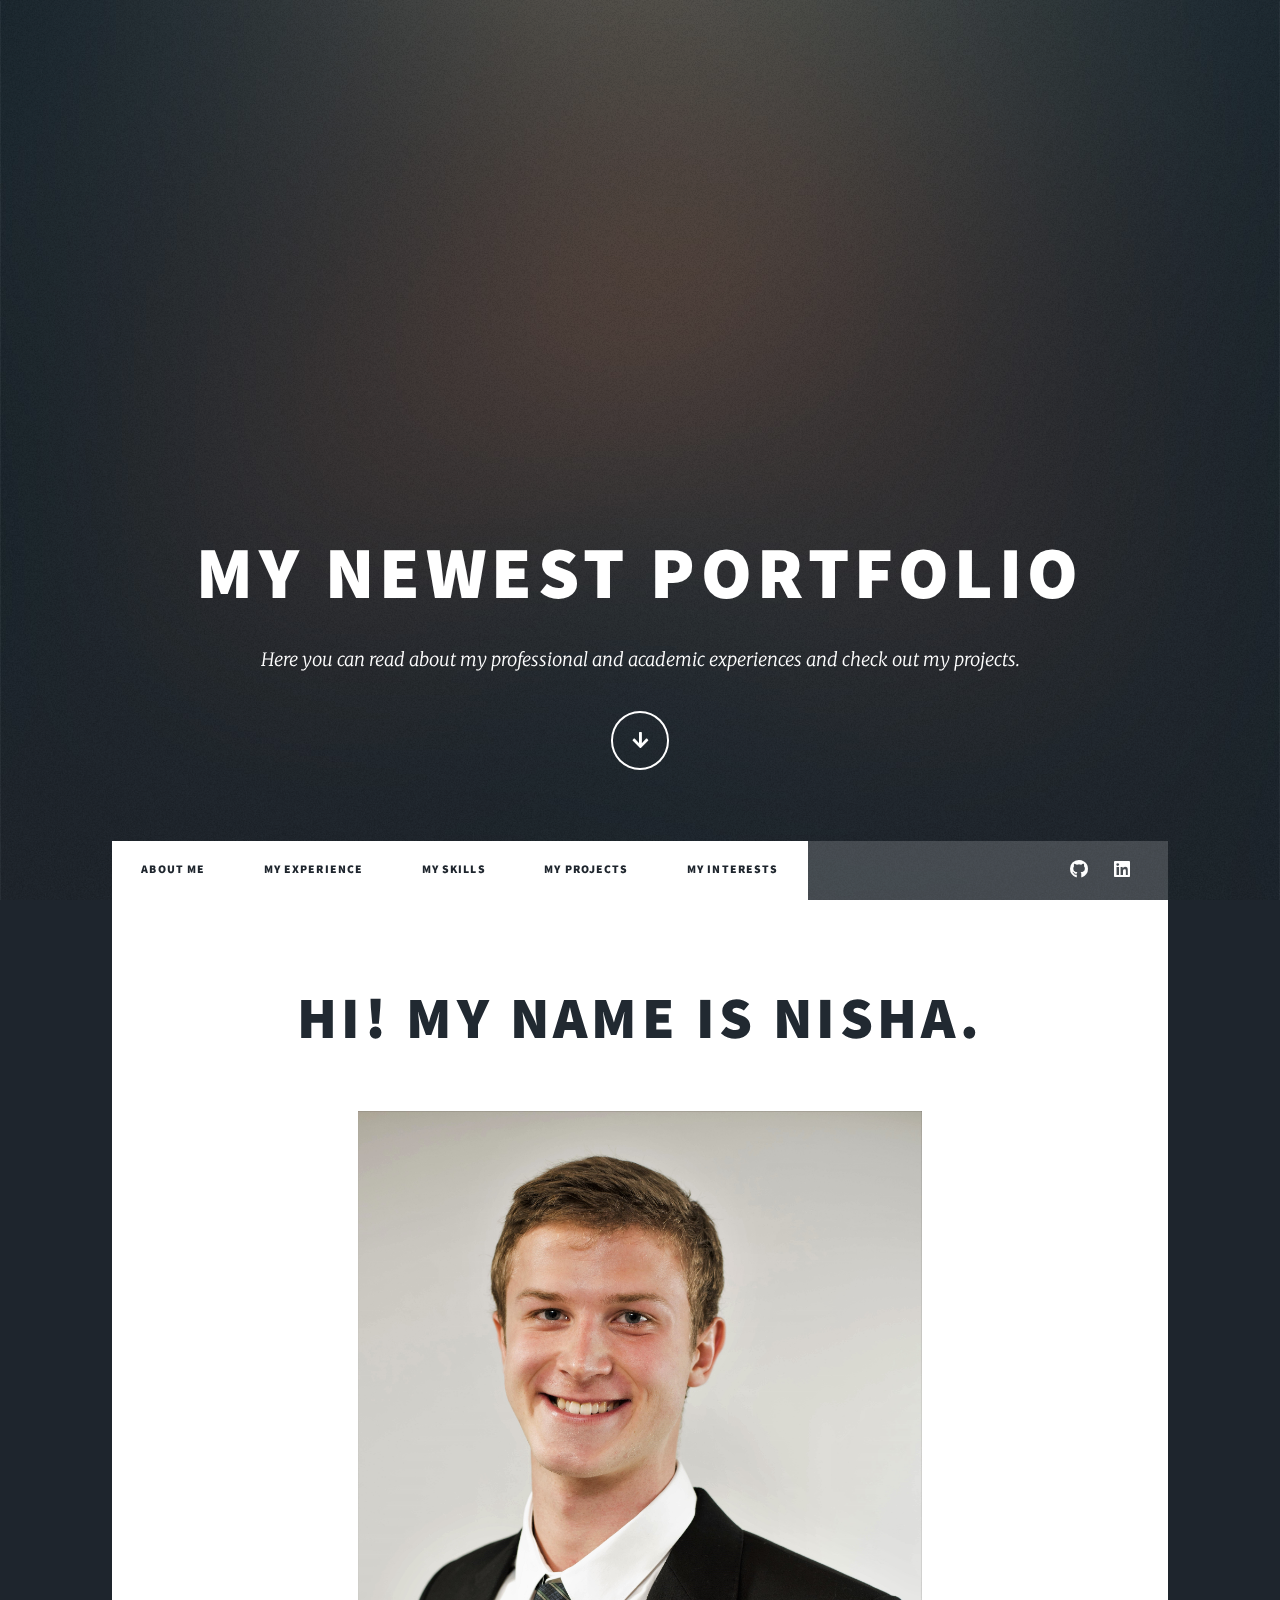
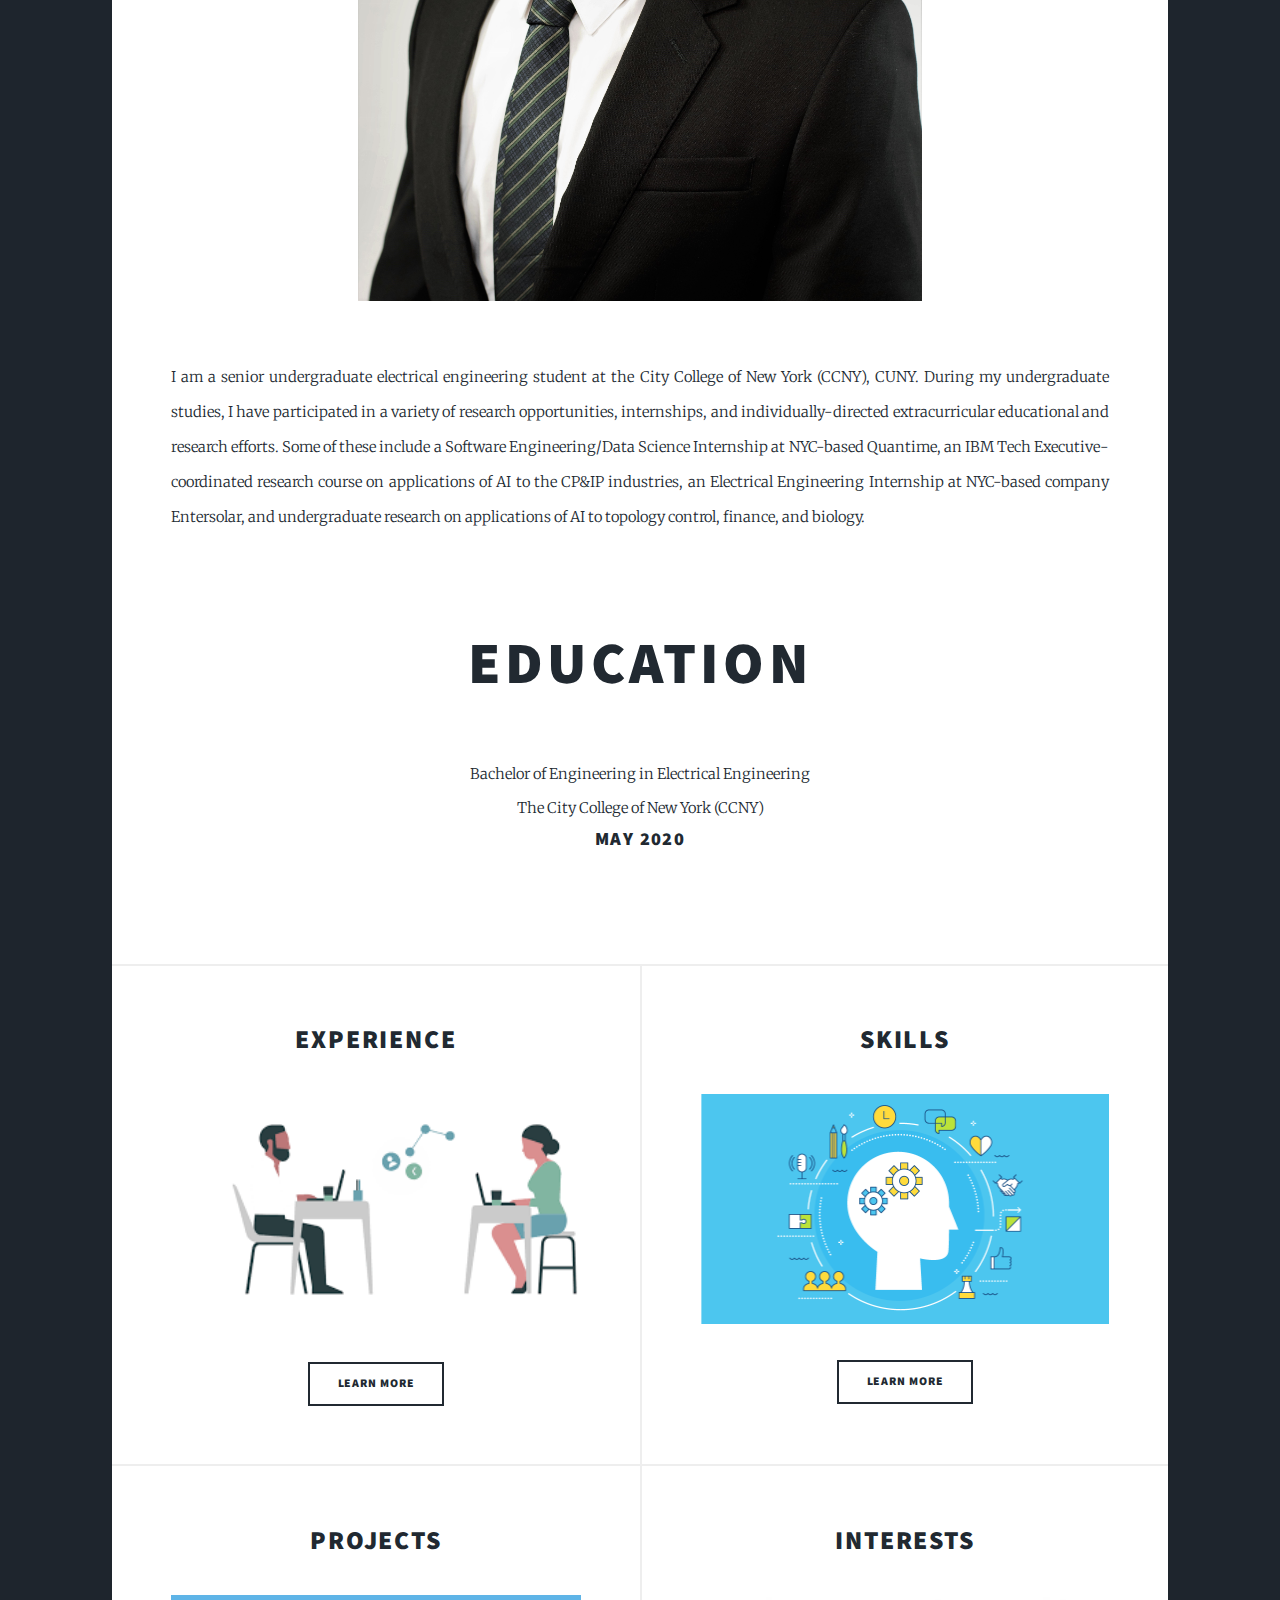
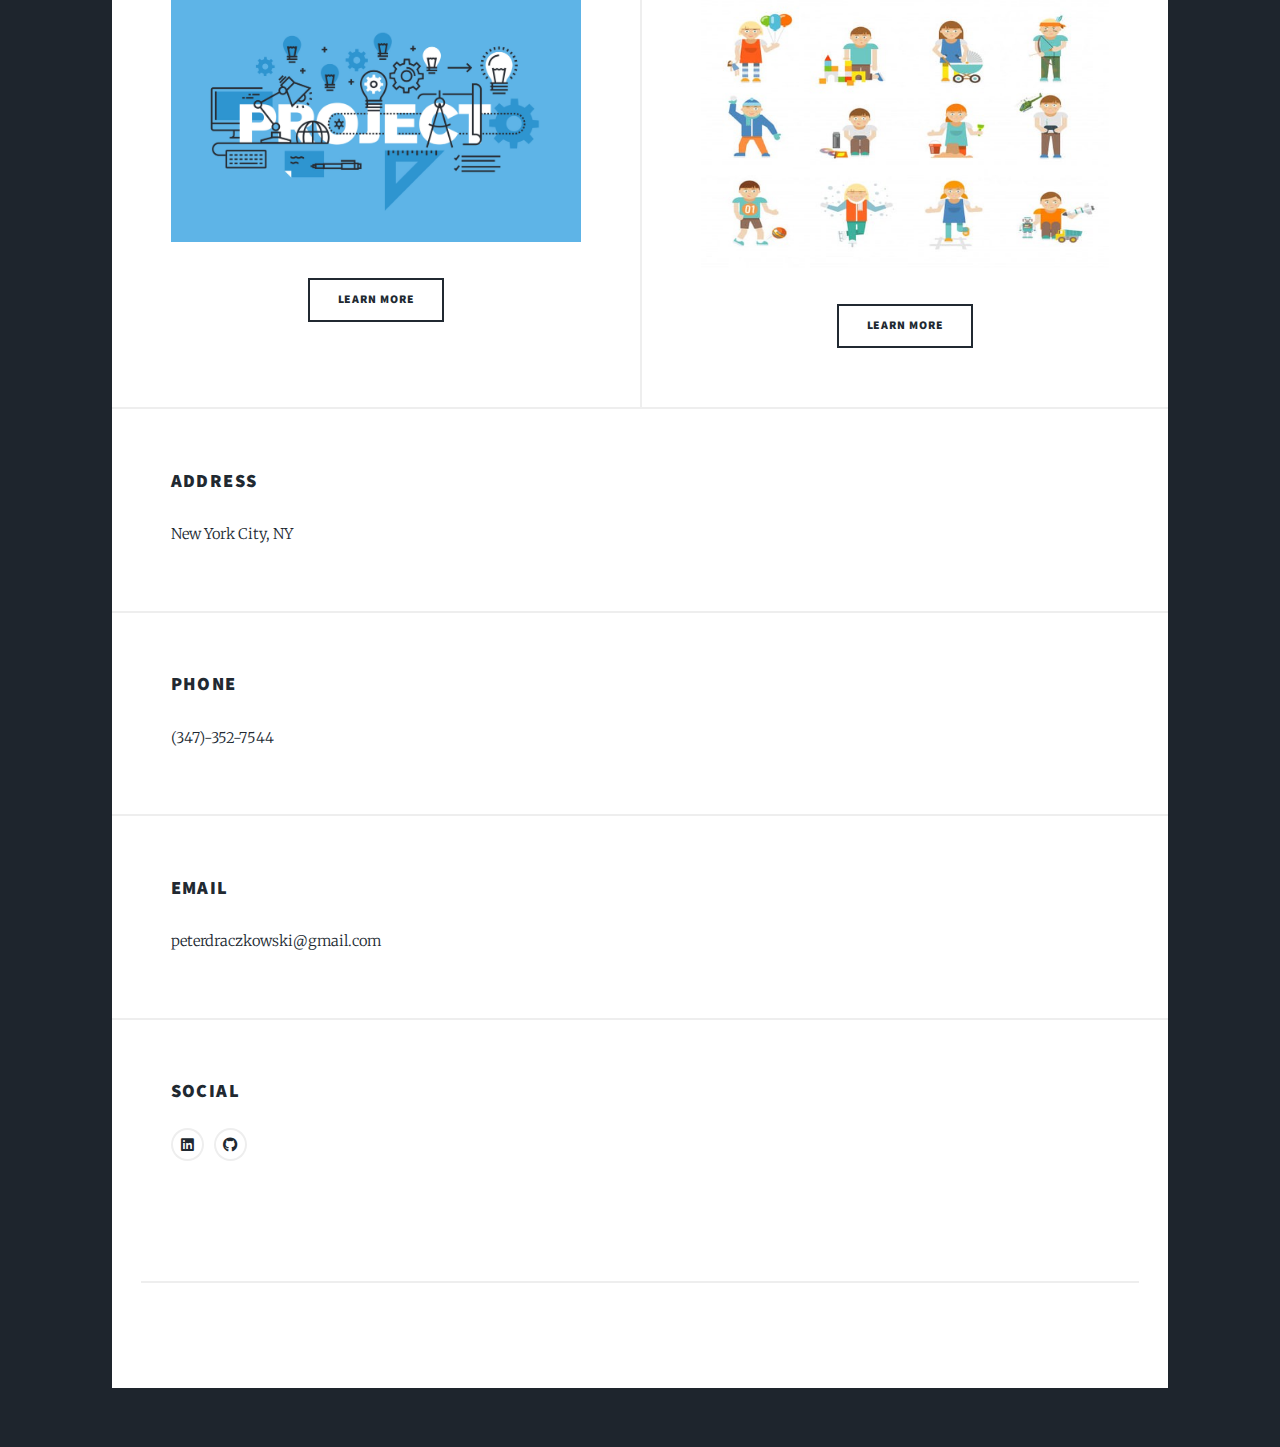
==== commit 1e25785a: "Personal WebSite" ====
--- a/index.html
+++ b/index.html
@@ -52,7 +52,7 @@
 						<!-- Featured Post -->
 						<article class="post featured">
 							<header class="major">
-								<h2><a href="#">Hi! My name is Peter.</a></h2>
+								<h2><a href="#">Hi! My name is Nisha.</a></h2>
 								<!--<p>My name is Peter!</p>-->
 							</header>
 							<a href="#" class="image main"><img src="images/Head.jpg" alt="" /></a>
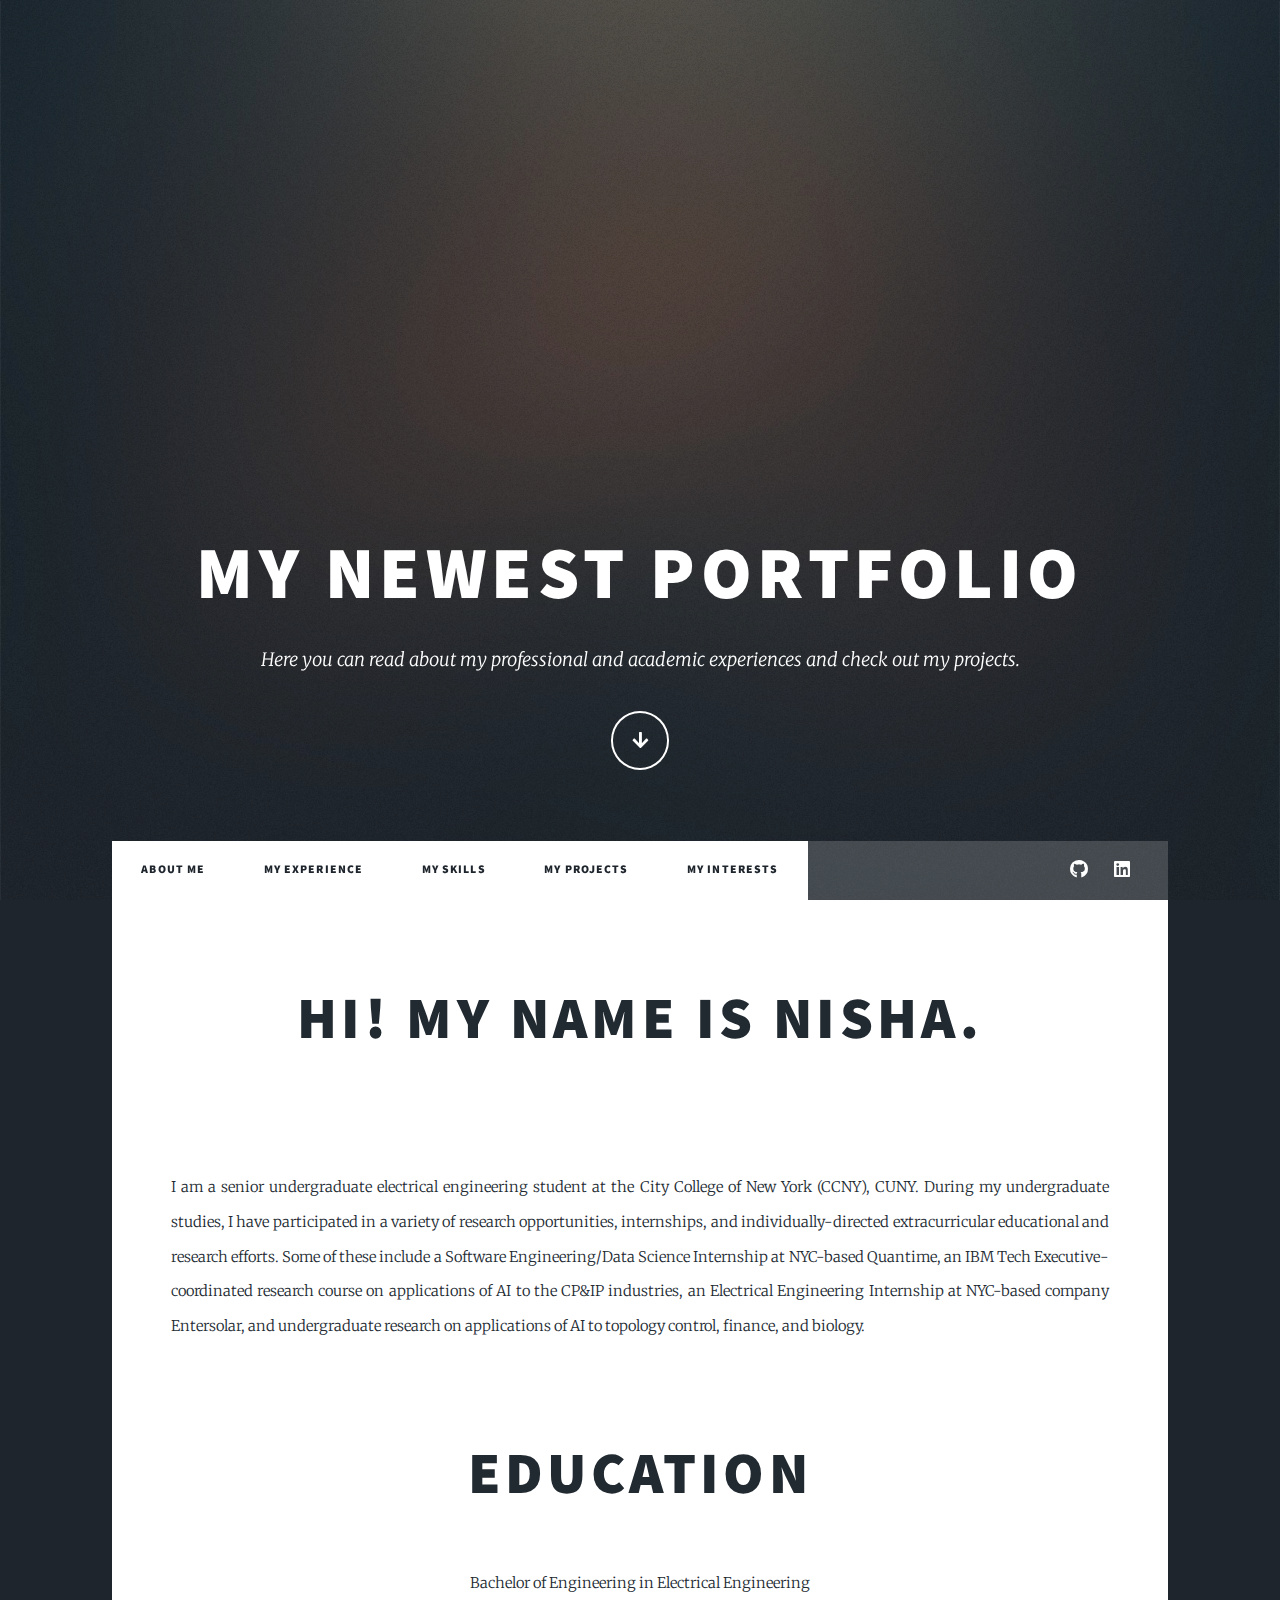
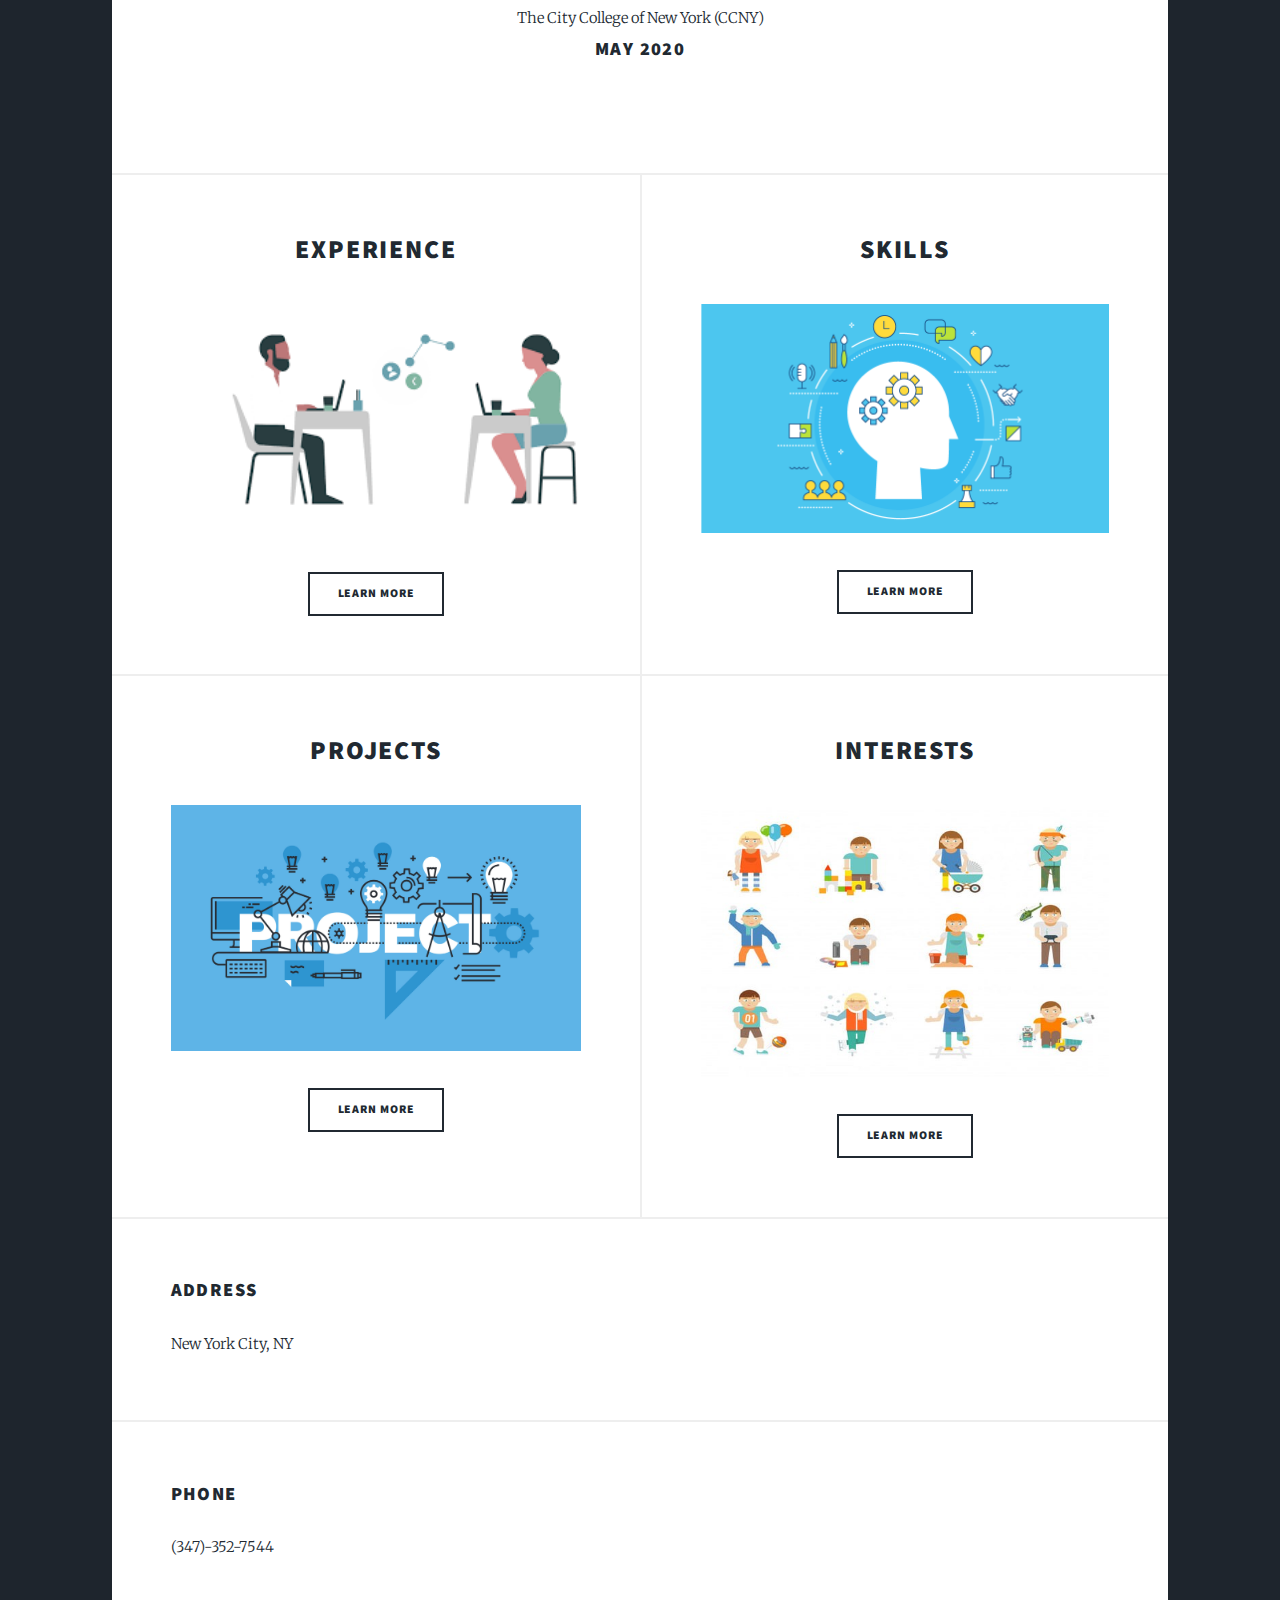
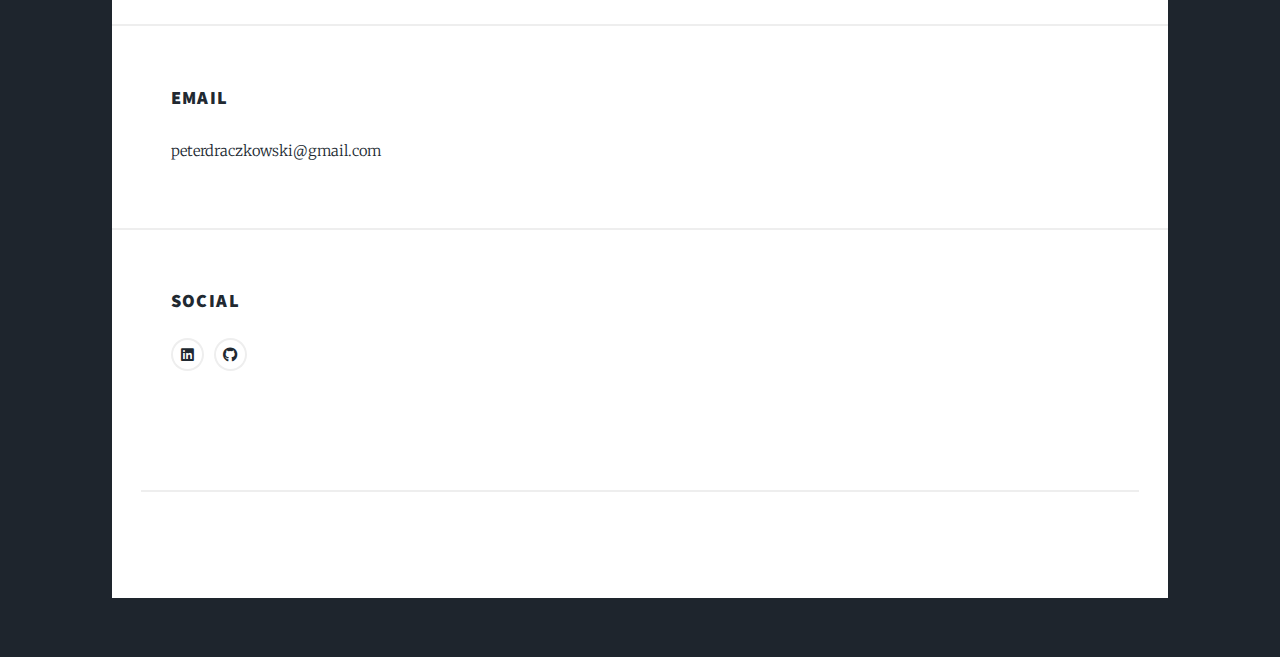
==== commit 888cb895: "New Author" ====
--- a/index.html
+++ b/index.html
@@ -55,7 +55,7 @@
 								<h2><a href="#">Hi! My name is Nisha.</a></h2>
 								<!--<p>My name is Peter!</p>-->
 							</header>
-							<a href="#" class="image main"><img src="images/Head.jpg" alt="" /></a>
+							<a href="#" class="image main"><img src="" alt="" /></a>
 							<p>I am a senior undergraduate electrical engineering student at the City College of New York (CCNY), CUNY.
 							During my undergraduate studies, I have participated in a variety of research opportunities, internships,
 							 and individually-directed extracurricular educational and research efforts.
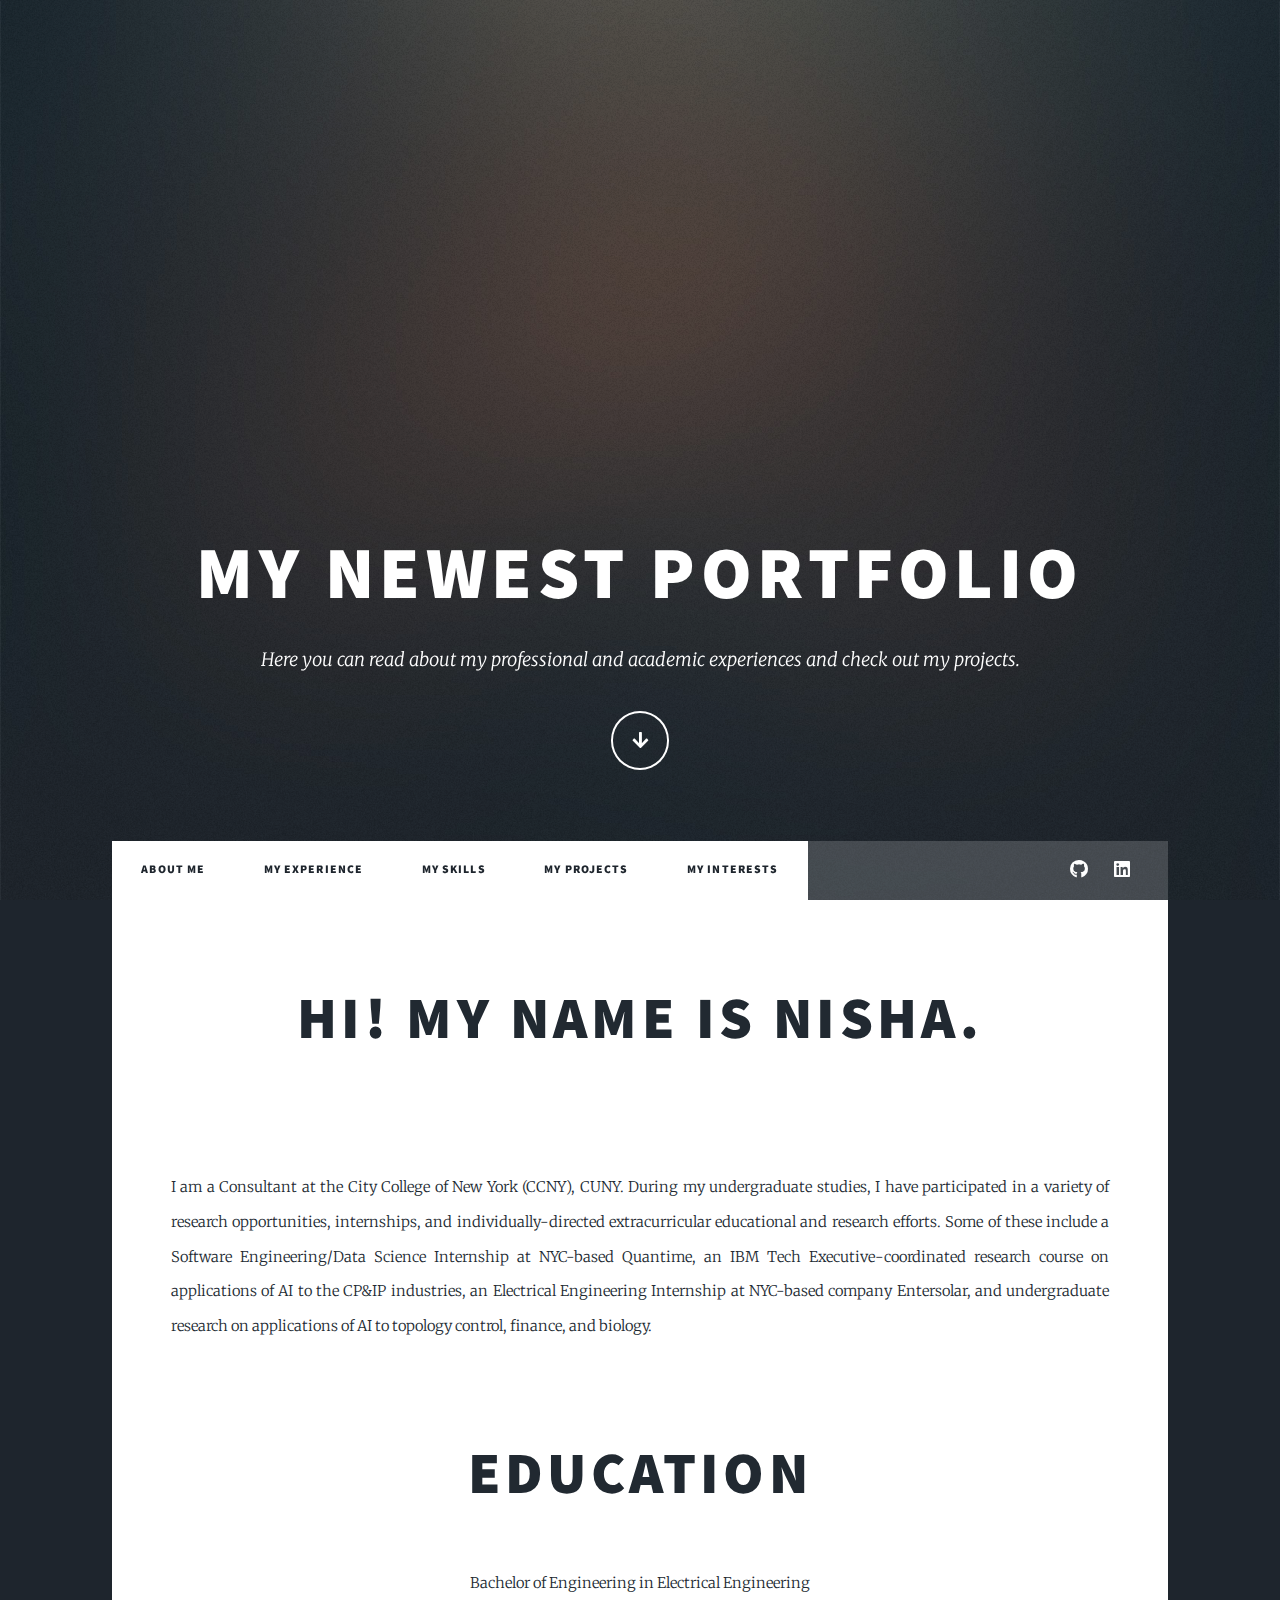
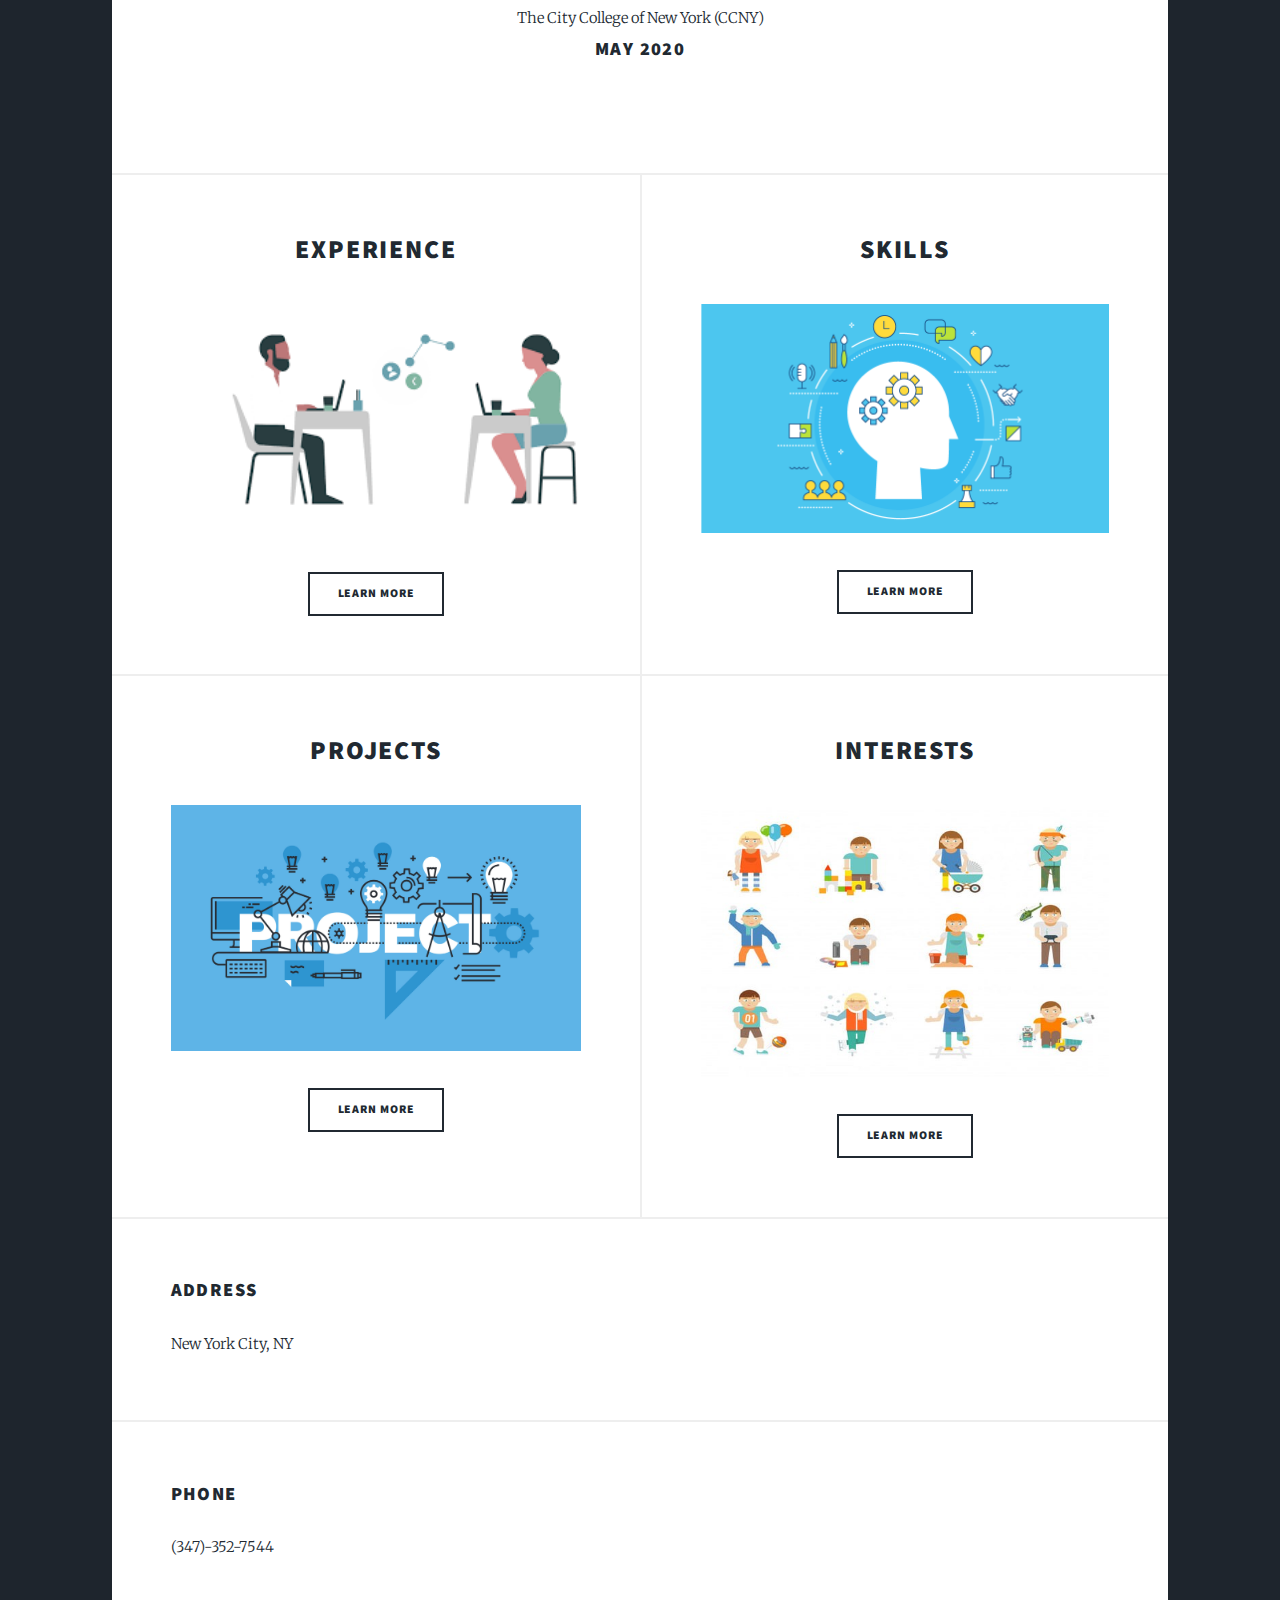
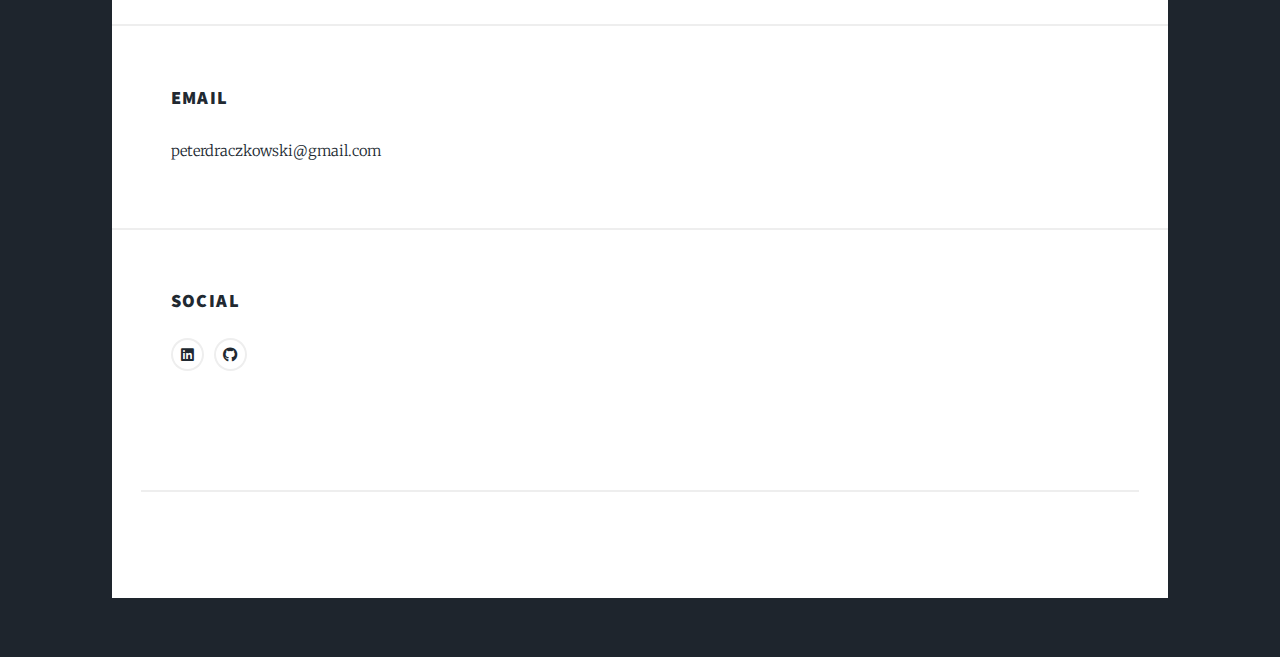
==== commit 13234cf4: "Update index.html" ====
--- a/index.html
+++ b/index.html
@@ -56,7 +56,7 @@
 								<!--<p>My name is Peter!</p>-->
 							</header>
 							<a href="#" class="image main"><img src="" alt="" /></a>
-							<p>I am a senior undergraduate electrical engineering student at the City College of New York (CCNY), CUNY.
+							<p>I am a Consultant at the City College of New York (CCNY), CUNY.
 							During my undergraduate studies, I have participated in a variety of research opportunities, internships,
 							 and individually-directed extracurricular educational and research efforts.
 							 Some of these include a Software Engineering/Data Science Internship at NYC-based Quantime,
